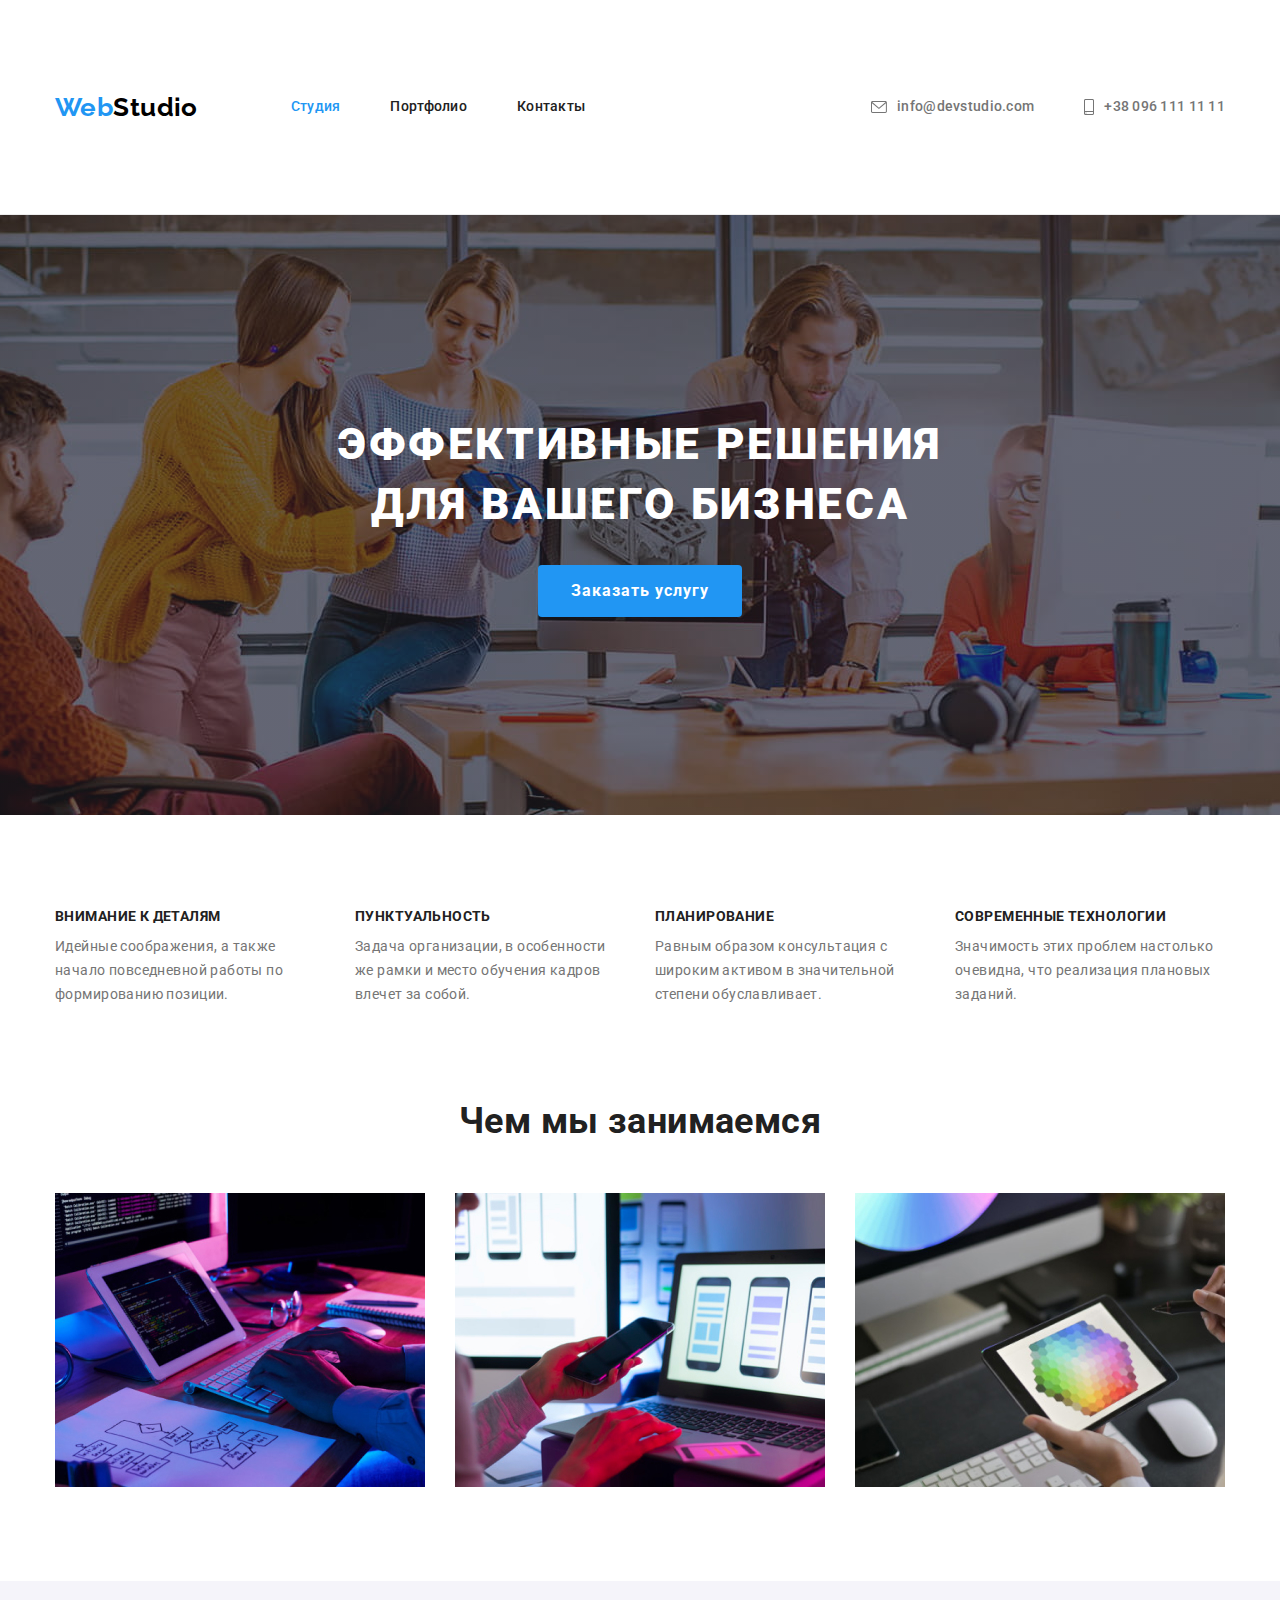
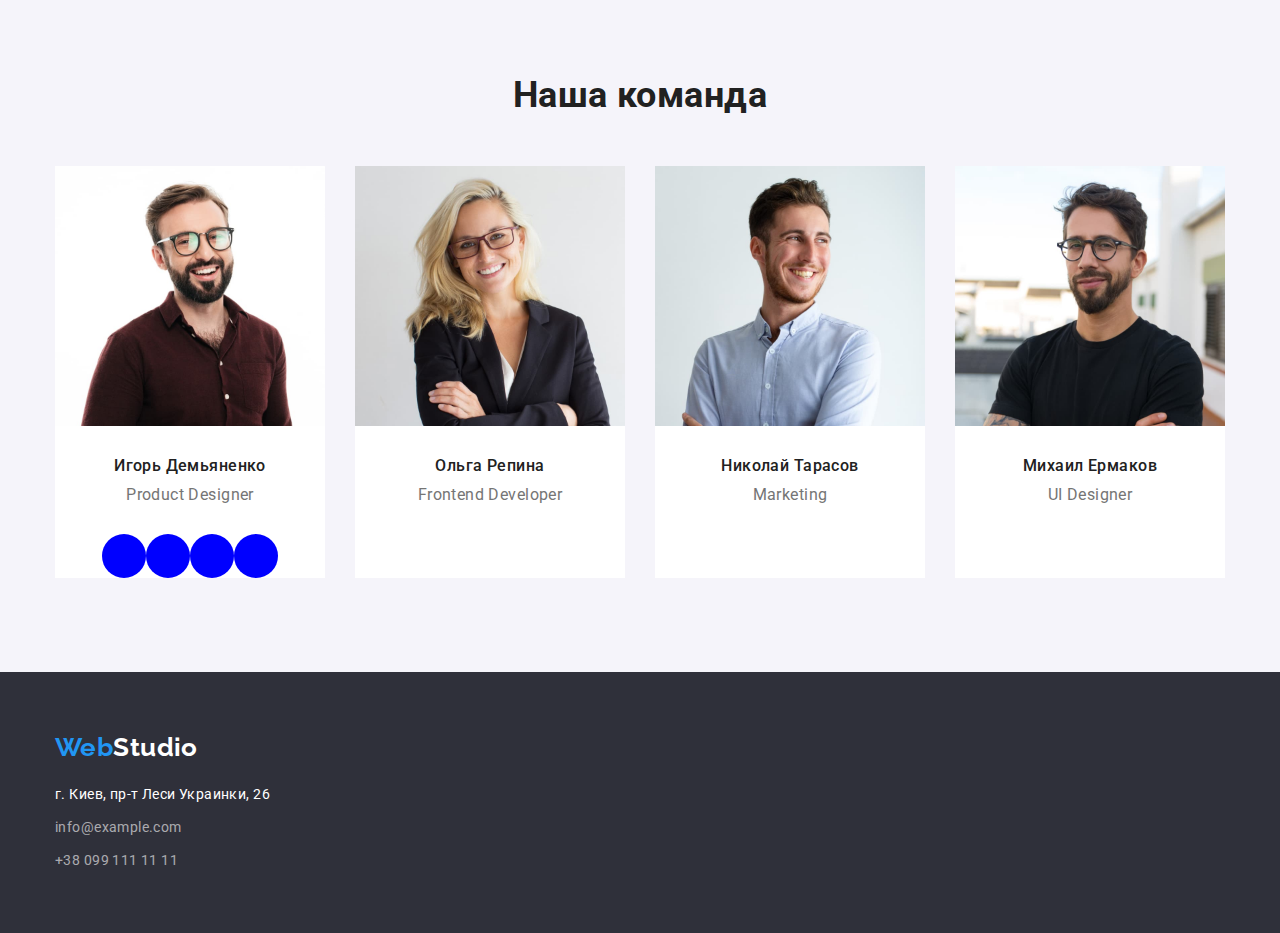
==== index.html @ d0d73ca5 "Добавляет иконки в контакты" ====
<!DOCTYPE html>
<html lang="ru">
  <head>
    <meta charset="UTF-8" />
    <meta http-equiv="X-UA-Compatible" content="IE=edge" />
    <meta name="viewport" content="width=device-width, initial-scale=1.0" />
    <link rel="preconnect" href="https://fonts.googleapis.com" />
    <link rel="preconnect" href="https://fonts.gstatic.com" crossorigin />
    <link
      href="https://fonts.googleapis.com/css2?family=Raleway:wght@700&family=Roboto:wght@400;500;700;900&display=swap"
      rel="stylesheet"
    />
    <title>Document</title>
    <link
      rel="stylesheet"
      href="https://cdnjs.cloudflare.com/ajax/libs/modern-normalize/1.1.0/modern-normalize.min.css"
    />
    <link rel="stylesheet" href="./css/styles.css" />
  </head>
  <body>
    <!--Верхняя линия/навигация-->
    <header class="header">
      <div class="conteiner header-conteiner">
        <nav class="header-nav">
          <a href="/" class="logo"
            >Web<span class="logo-header">Studio</span>
          </a>
          <ul class="list menu-nav">
            <li class="item">
              <a href="" class="link current">Студия</a>
            </li>
            <li class="item">
              <a href="./portfolio.html" class="link">Портфолио</a>
            </li>
            <li class="item"><a href="" class="link">Контакты</a></li>
          </ul>
        </nav>
        <ul class="list contacts">
          <li class="item">
            <a href="mailto:info@devstudio.com" class="contact-link">
              <svg class="icon" width="16" hight="14">
                <use href="./img/icons.svg#icon-envelope"></use>
              </svg>
              info@devstudio.com</a
            >
          </li>
          <li class="item">
            <a href="tel:+380961111111" class="contact-link">
              <svg class="icon" width="10" hight="16">
                <use href="./img/icons.svg#icon-smartphone"></use>
              </svg>
              +38 096 111 11 11</a
            >
          </li>
        </ul>
      </div>
    </header>
    <!--Уникальный контент-->
    <main>
      <section class="hero">
        <div class="conteiner">
          <h1 class="hero-title">Эффективные решения для вашего бизнеса</h1>
          <button type="button" class="hero-btn">Заказать услугу</button>
        </div>
      </section>
      <section class="benefits section">
        <div class="conteiner">
          <h2 class="visually-hidden">Особенности</h2>
          <ul class="list benefits-list">
            <li class="benefits-item">
              <h3 class="benefits-title">Внимание к деталям</h3>
              <p class="benefits-text">
                Идейные соображения, а также начало повседневной работы по
                формированию позиции.
              </p>
            </li>
            <li class="benefits-item">
              <h3 class="benefits-title">Пунктуальность</h3>
              <p class="benefits-text">
                Задача организации, в особенности же рамки и место обучения
                кадров влечет за собой.
              </p>
            </li>
            <li class="benefits-item">
              <h3 class="benefits-title">Планирование</h3>
              <p class="benefits-text">
                Равным образом консультация с широким активом в значительной
                степени обуславливает.
              </p>
            </li>
            <li class="benefits-item">
              <h3 class="benefits-title">Современные технологии</h3>
              <p class="benefits-text">
                Значимость этих проблем настолько очевидна, что реализация
                плановых заданий.
              </p>
            </li>
          </ul>
        </div>
      </section>
      <section class="work section">
        <div class="conteiner">
          <h2 class="work-title">Чем мы занимаемся</h2>
          <ul class="list work-list">
            <li class="work-item">
              <img
                src="./img/box1.jpg"
                alt="работа на компьютере"
                width="370"
              />
            </li>
            <li class="work-item">
              <img src="./img/box2.jpg" alt="работа на телефоне" width="370" />
            </li>
            <li class="work-item">
              <img src="./img/box3.jpg" alt="работа на планшете" width="370" />
            </li>
          </ul>
        </div>
      </section>
      <section class="team section">
        <div class="conteiner">
          <h2 class="team-title">Наша команда</h2>
          <ul class="list team-list">
            <li class="team-card">
              <img
                src="./img/img1.jpg"
                alt="Парень в бордовой рубашке"
                width="270"
              />
              <div class="team-desc">
                <h3 class="team-name">Игорь Демьяненко</h3>
                <p class="team-prof">Product Designer</p>
              </div>
              <ul class="list soc-icon-list">
                <li class="soc-icon-item">
                  <a href="" class="soc-icon-link"></a>
                </li>
                <li class="soc-icon-item">
                  <a href="" class="soc-icon-link"></a>
                </li>
                <li class="soc-icon-item">
                  <a href="" class="soc-icon-link"></a>
                </li>
                <li class="soc-icon-item">
                  <a href="" class="soc-icon-link"></a>
                </li>
              </ul>
            </li>
            <li class="team-card">
              <img src="./img/img2.jpg" alt="Девушка блондинка" width="270" />
              <div class="team-desc">
                <h3 class="team-name">Ольга Репина</h3>
                <p class="team-prof">Frontend Developer</p>
              </div>
            </li>
            <li class="team-card">
              <img
                src="./img/img3.jpg"
                alt="Парень в голубой рубашке"
                width="270"
              />
              <div class="team-desc">
                <h3 class="team-name">Николай Тарасов</h3>
                <p class="team-prof">Marketing</p>
              </div>
            </li>
            <li class="team-card">
              <img
                src="./img/img4.jpg"
                alt="Парень в черной футболке"
                width="270"
              />
              <div class="team-desc">
                <h3 class="team-name">Михаил Ермаков</h3>
                <p class="team-prof">UI Designer</p>
              </div>
            </li>
          </ul>
        </div>
      </section>
    </main>
    <!--Подвал-->
    <footer class="footer">
      <div class="conteiner">
        <a href="/" class="logo bottom-logo"
          >Web<span class="logo-footer">Studio</span>
        </a>
        <address class="location">г. Киев, пр-т Леси Украинки, 26</address>
        <ul class="list footer-contacts">
          <li class="contact-item">
            <a href="mailto:info@example.com" class="footer-link"
              >info@example.com</a
            >
          </li>
          <li class="contact-item">
            <a href="tel:+380991111111" class="footer-link"
              >+38 099 111 11 11</a
            >
          </li>
        </ul>
      </div>
    </footer>
  </body>
</html>
---- css/styles.css ----
/* основной цвет текста #212121 */
/* вторичный цвет текста #757575 */
/* акцент #2196F3 */
/* цвет активной кнопки #188CE8 */
/* цвет фона #FFFFFF */
/* цвет заливки секции #2F303A
            #F5F4FA */

:root {
  --primary-text-color: #757575;
  --title-text-color: #212121;
  --second-text-color: #ffffff;
  --accent-color: #2196f3;
  --main-backgr-color: #ffffff;
  --special-backgr-color: #2f303a;
  --portfolio-backgr-color: #f5f4fa;
}

p,
h1,
h2,
h3,
h4 {
  margin: 0;
}
img {
  display: block;
  max-width: 100%;
  height: auto;
}

body {
  color: var(--primary-text-color);
  background-color: var(--main-backgr-color);

  font-family: "Roboto", sans-serif;
  font-size: 14px;
  letter-spacing: 0.03em;
}

.list {
  padding: 0;
  margin: 0;
  list-style: none;
}

.visually-hidden {
  position: absolute;
  white-space: nowrap;
  width: 1px;
  height: 1px;
  overflow: hidden;
  border: 0;
  padding: 0;
  clip: rect(0 0 0 0);
  clip-path: inset(50%);
  margin: -1px;
}

/*------------------ВЕРХНЯЯ ЛИНИЯ----------------- */

.conteiner {
  margin-left: auto;
  margin-right: auto;
  width: 1200px;
  padding: 0 15px;
  /* outline: 2px solid red; */
}

.header {
  border-bottom: 1px solid #ececec;
}

.header-conteiner {
  display: flex;
  align-items: center;
}

.header-nav {
  display: flex;
  align-items: center;
}

.menu-nav {
  display: flex;
  margin-left: 93px;
}

.item:not(:last-child) {
  margin-right: 50px;
}

.contacts {
  display: flex;
  margin-left: auto;
}

.logo {
  color: var(--accent-color);
  text-decoration: none;

  font-family: "Raleway", sans-serif;
  font-weight: 700;
  font-size: 26px;
  line-height: 1.19;
}

.logo-header {
  color: #000000;
}

.menu-nav,
.contacts {
  font-weight: 500;
  line-height: 1.14;
  letter-spacing: 0.02em;
}

.link {
  display: block;
  padding: 32px 0;

  color: var(--title-text-color);
  text-decoration: none;
}

.link:hover,
.link:focus,
.contact-link:hover,
.contact-link:focus {
  color: var(--accent-color);
}

.current {
  color: var(--accent-color);
}

.contact-link {
  display: block;
  padding: 32px 0;

  color: var(--primary-text-color);
  text-decoration: none;
}

.contact-link {
  display: flex;
  align-items: center;
}

.icon {
  margin-right: 10px;
  fill: currentColor;
}

/* --------------------СЕКЦИЯ ШАПКА---------------------- */

.hero {
  max-width: 1600px;
  height: 600px;
  margin-left: auto;
  margin-right: auto;
  background-color: var(--special-backgr-color);
  text-align: center;
  padding: 200px 0;
  background-image: linear-gradient(
      rgba(47, 48, 58, 0.4),
      rgba(47, 48, 58, 0.4)
    ),
    url("../img/hero.jpg");
  background-repeat: no-repeat;
  background-position: center;
  background-size: cover;
}

.hero-title {
  max-width: 696px;
  margin: 0 auto 30px;

  color: var(--second-text-color);

  font-weight: 900;
  font-size: 44px;
  line-height: 1.36;
  letter-spacing: 0.06em;
  text-transform: uppercase;
  text-align: center;
}

.hero-btn {
  color: var(--second-text-color);
  background-color: var(--accent-color);
  cursor: pointer;

  font-weight: 700;
  font-size: 16px;
  line-height: 1.88;
  letter-spacing: 0.06em;
  border-radius: 4px;
  padding: 10px 32px;
  min-width: 200px;
  border: 1px solid transparent;
}

.hero-btn:hover,
.hero-btn:focus {
  background-color: #188ce8;
}

/* -------------------СЕКЦИИ------------------ */

.section {
  padding-top: 94px;
  padding-bottom: 94px;
}

.benefits-list {
  display: flex;
  margin-left: -30px;
}

.benefits-item {
  width: calc(100% / 4 - 30px);
  margin-left: 30px;
}

.benefits-title {
  margin-bottom: 10px;
  color: var(--title-text-color);

  font-size: 14px;
  line-height: 1.14;
  text-transform: uppercase;
}

.benefits-text {
  line-height: 1.71;
}

.work {
  padding-top: 0;
}

.work-list {
  display: flex;
  margin-left: -30px;
}

.work-item {
  width: calc(100% / 3 - 30px);
  margin-left: 30px;
}

.work-title,
.team-title {
  margin-bottom: 50px;
  color: var(--title-text-color);

  font-size: 36px;
  line-height: 1.16;
  text-align: center;
}

.team {
  background-color: var(--portfolio-backgr-color);
}

.team-list {
  display: flex;
  margin: -15px;
}

.team-card {
  flex-basis: calc(100% / 4 - 30px);
  margin: 15px;
}

.team-card {
  background-color: var(--main-backgr-color);
}

.team-desc {
  padding: 30px 0;
}

.team-name {
  margin-bottom: 10px;
  color: var(--title-text-color);

  font-weight: 500;
  font-size: 16px;
  line-height: 1.19;
  text-align: center;
}

.team-prof {
  font-size: 16px;
  line-height: 1.19;
  text-align: center;
}

.soc-icon-list {
  display: flex;
  justify-content: center;
}

.soc-icon-item {
  width: 44px;
  height: 44px;
}

.soc-icon-link {
  display: flex;
  align-items: center;
  justify-content: center;
  width: 100%;
  height: 100%;
  border-radius: 50%;
  background-color: blue;
}

/* ---------------------ПОРТФОЛИО--------------------- */

.filter {
  display: flex;
  justify-content: center;
  margin-bottom: 50px;
}

.filter-item + .filter-item {
  margin-left: 8px;
}

.filter-btn {
  color: var(--title-text-color);
  background-color: var(--portfolio-backgr-color);
  cursor: pointer;

  font-weight: 500;
  font-size: 16px;
  line-height: 1.63;
  letter-spacing: 0.03em;
  border-radius: 4px;
  padding: 6px 22px;
  min-width: 73px;
  border: 1px solid transparent;
}

.filter-btn:hover,
.filter-btn:focus {
  color: var(--second-text-color);
  background-color: var(--accent-color);
}

.portfolio-link {
  text-decoration: none;
}

.portfolio-list {
  display: flex;
  flex-wrap: wrap;
  margin: -15px;
}

.portfolio-item {
  flex-basis: calc(100% / 3 - 30px);
  margin: 15px;
}

.portfolio-desc {
  padding: 20px 24px;
  border: 1px solid #eeeeee;
  border-top: 0;
}

.portfolio-title {
  margin-bottom: 4px;
  color: var(--title-text-color);

  font-size: 18px;
  line-height: 2;
  letter-spacing: 0.06em;
}

.portfolio-text {
  color: var(--primary-text-color);
  font-size: 16px;
  line-height: 1.88;
}

/* -------------------ПОДВАЛ------------------- */

.footer {
  padding: 60px 0;
  background-color: var(--special-backgr-color);
}

.bottom-logo {
  display: inline-block;
  margin-bottom: 20px;
}

.logo-footer,
.location {
  color: var(--second-text-color);
}

.location,
.contact-item:not(:last-child) {
  margin-bottom: 9px;
}

.footer-contacts,
.location {
  font-style: normal;
  line-height: 1.71;
}

.footer-link {
  text-decoration: none;
  color: rgba(255, 255, 255, 0.6);
}

.footer-link:hover,
.footer-link:focus {
  color: var(--accent-color);
}
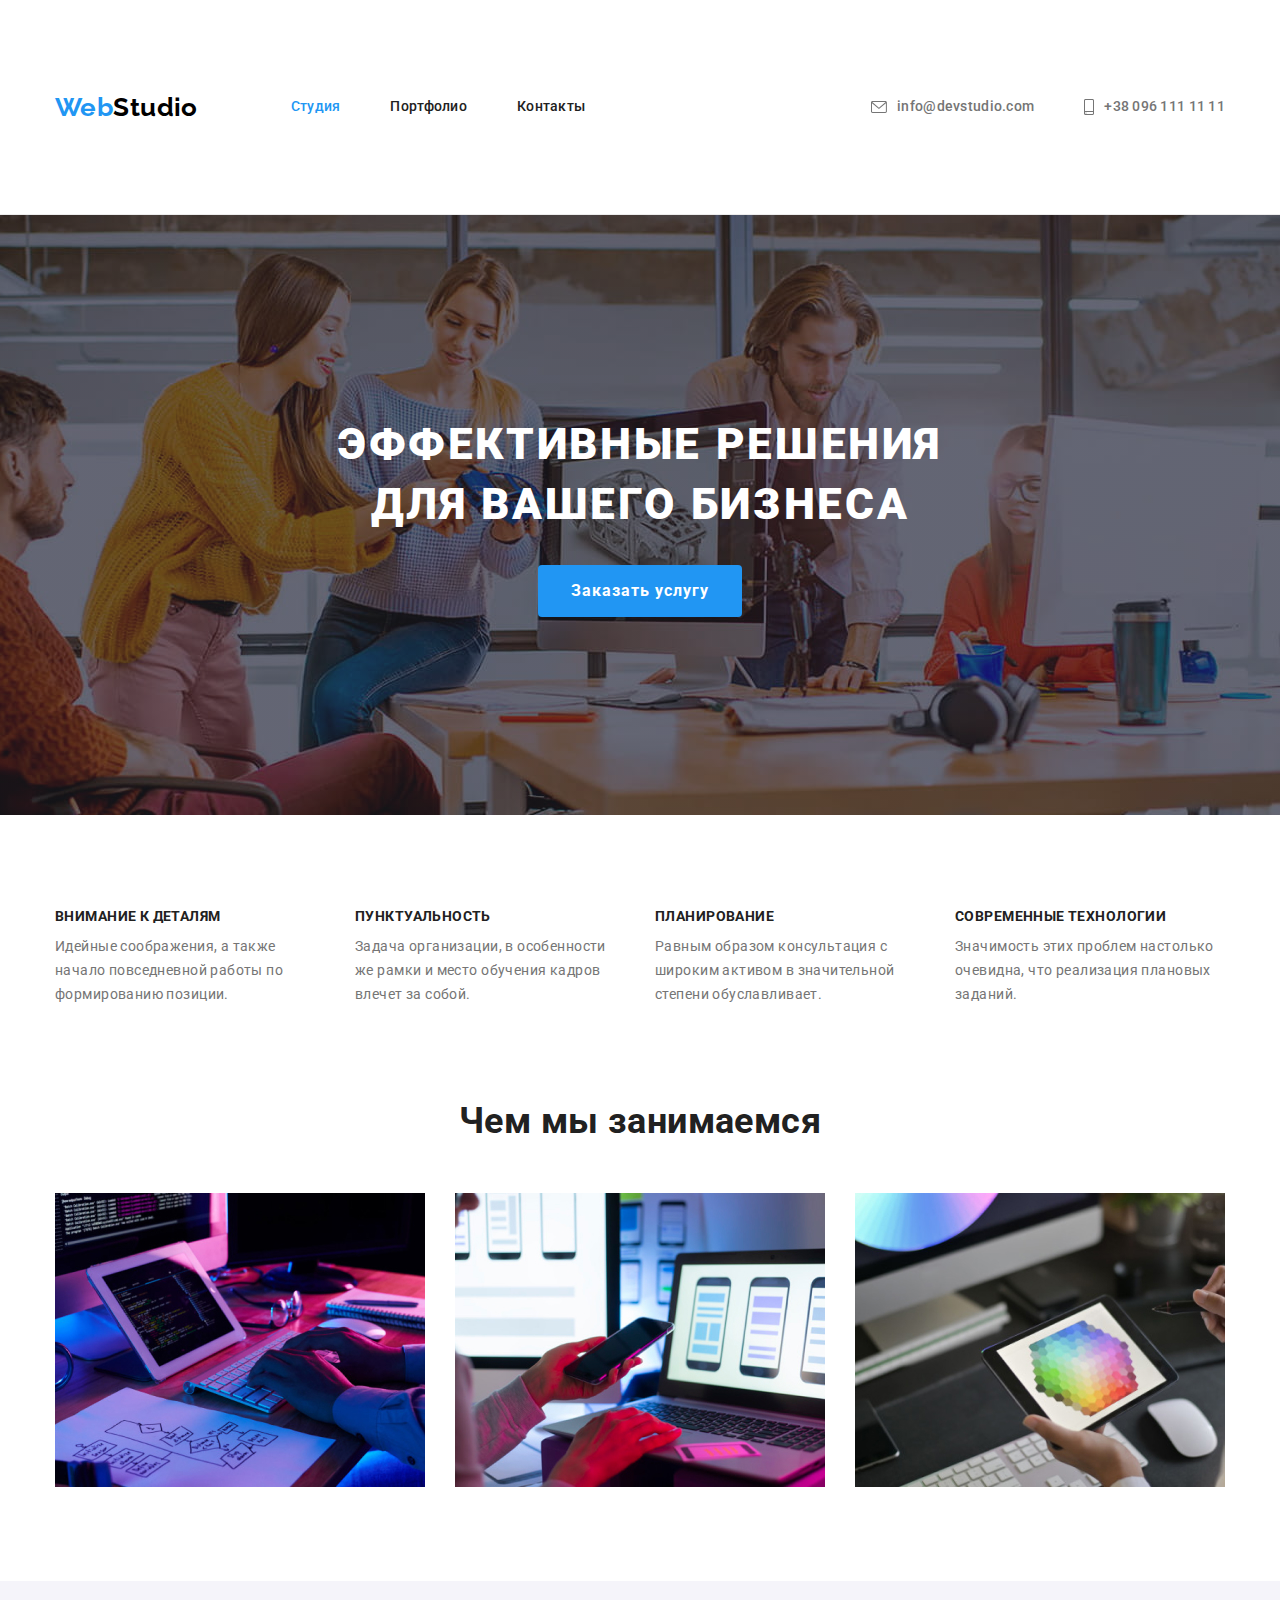
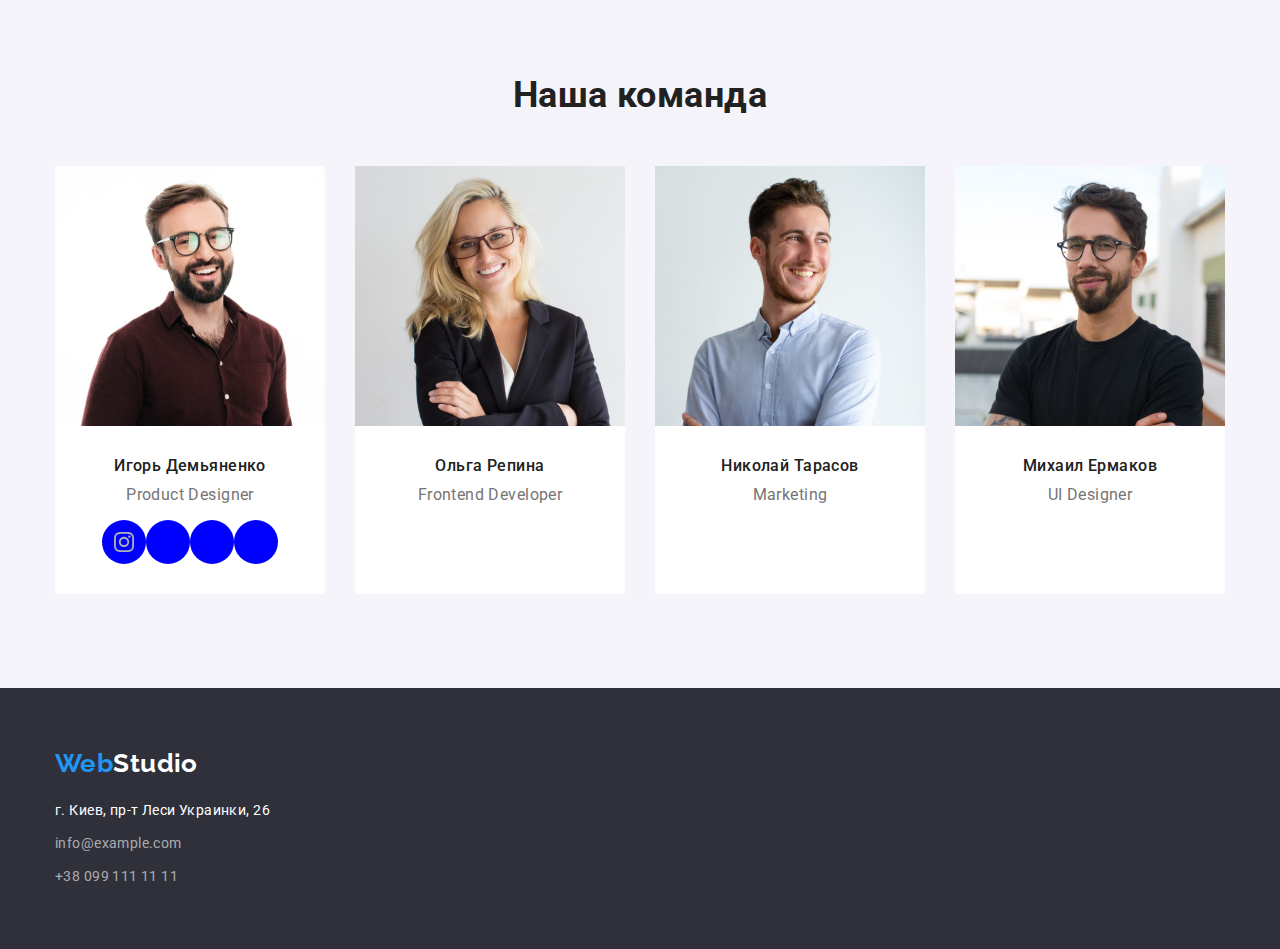
==== commit c97a3a89: "Добавляет список к соц-сетям" ====
--- a/index.html
+++ b/index.html
@@ -131,21 +131,25 @@
               <div class="team-desc">
                 <h3 class="team-name">Игорь Демьяненко</h3>
                 <p class="team-prof">Product Designer</p>
-              </div>
-              <ul class="list soc-icon-list">
-                <li class="soc-icon-item">
-                  <a href="" class="soc-icon-link"></a>
-                </li>
-                <li class="soc-icon-item">
-                  <a href="" class="soc-icon-link"></a>
-                </li>
-                <li class="soc-icon-item">
-                  <a href="" class="soc-icon-link"></a>
-                </li>
-                <li class="soc-icon-item">
-                  <a href="" class="soc-icon-link"></a>
-                </li>
-              </ul>
+                <ul class="list soc-icon-list">
+                  <li class="soc-icon-item">
+                    <a href="" class="soc-icon-link">
+                      <svg class="soc-icon" width="20" hight="20">
+                        <use href="./img/icons.svg#icon-instagram"></use>
+                      </svg>
+                    </a>
+                  </li>
+                  <li class="soc-icon-item">
+                    <a href="" class="soc-icon-link"></a>
+                  </li>
+                  <li class="soc-icon-item">
+                    <a href="" class="soc-icon-link"></a>
+                  </li>
+                  <li class="soc-icon-item">
+                    <a href="" class="soc-icon-link"></a>
+                  </li>
+                </ul>
+              </div>
             </li>
             <li class="team-card">
               <img src="./img/img2.jpg" alt="Девушка блондинка" width="270" />
--- a/css/styles.css
+++ b/css/styles.css
@@ -294,6 +294,7 @@
 }
 
 .team-prof {
+  margin-bottom: 16px;
   font-size: 16px;
   line-height: 1.19;
   text-align: center;
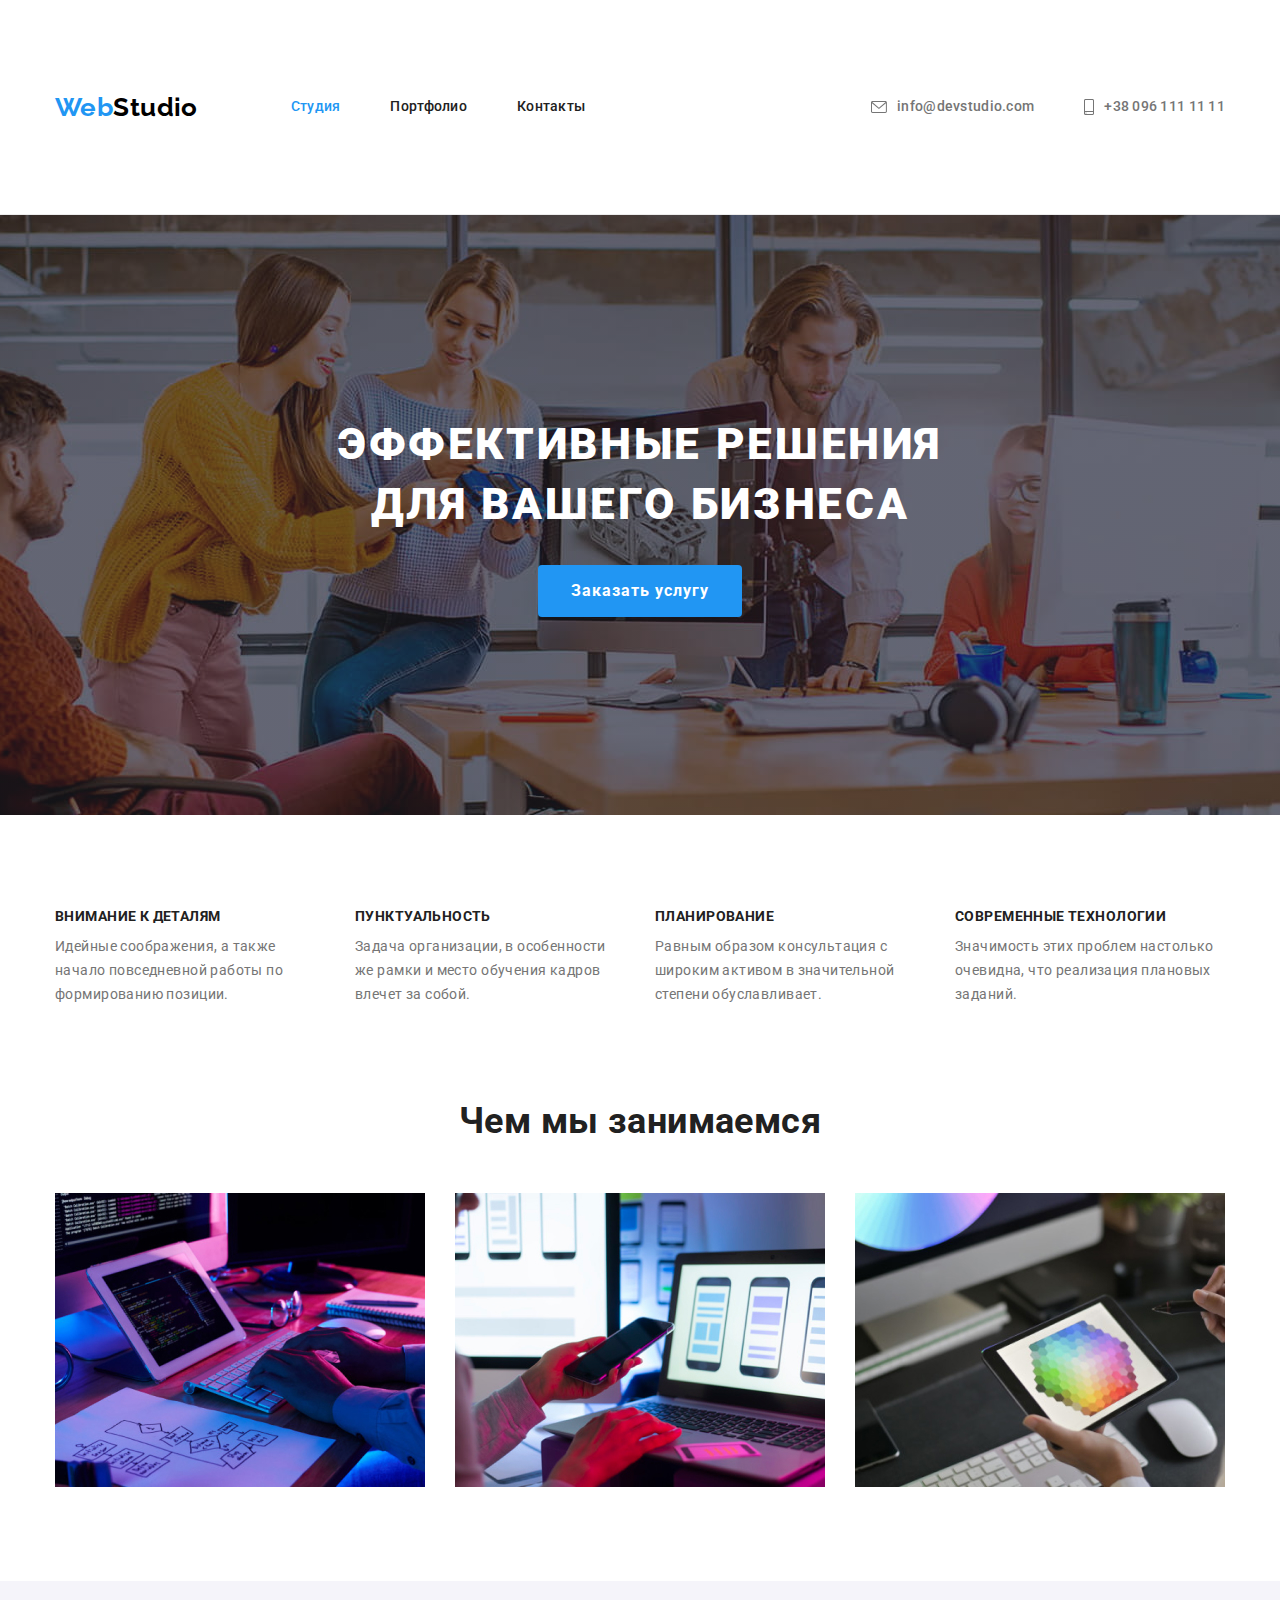
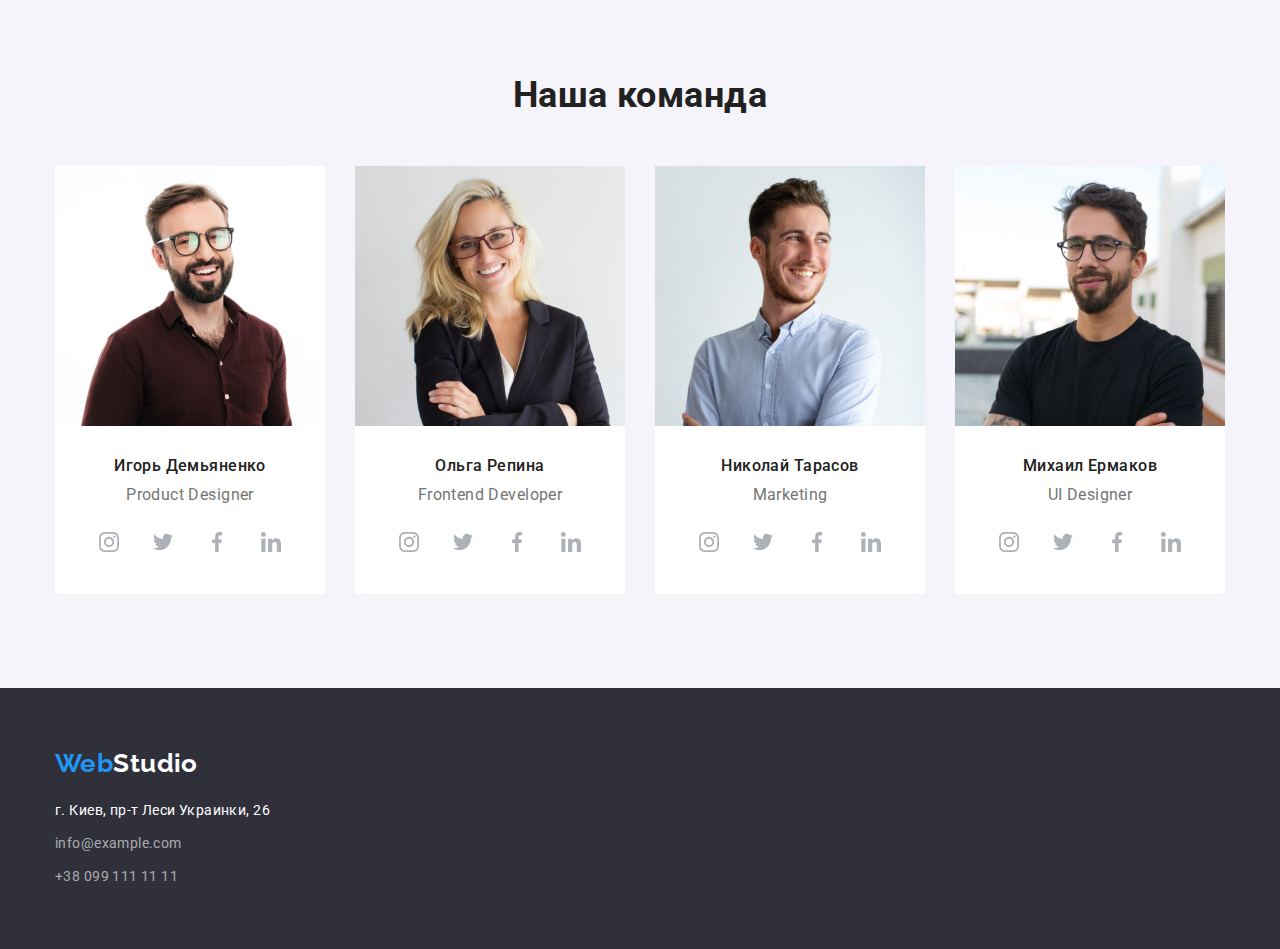
==== commit 9f65d0de: "Добавляет иконки соцсетей в секцию наша команда" ====
--- a/index.html
+++ b/index.html
@@ -140,13 +140,22 @@
                     </a>
                   </li>
                   <li class="soc-icon-item">
-                    <a href="" class="soc-icon-link"></a>
-                  </li>
-                  <li class="soc-icon-item">
-                    <a href="" class="soc-icon-link"></a>
-                  </li>
-                  <li class="soc-icon-item">
-                    <a href="" class="soc-icon-link"></a>
+                    <a href="" class="soc-icon-link"
+                      ><svg class="soc-icon" width="20" hight="20">
+                        <use href="./img/icons.svg#icon-twitter"></use></svg
+                    ></a>
+                  </li>
+                  <li class="soc-icon-item">
+                    <a href="" class="soc-icon-link"
+                      ><svg class="soc-icon" width="20" hight="20">
+                        <use href="./img/icons.svg#icon-facebook"></use></svg
+                    ></a>
+                  </li>
+                  <li class="soc-icon-item">
+                    <a href="" class="soc-icon-link"
+                      ><svg class="soc-icon" width="20" hight="20">
+                        <use href="./img/icons.svg#icon-linkedin"></use></svg
+                    ></a>
                   </li>
                 </ul>
               </div>
@@ -156,6 +165,33 @@
               <div class="team-desc">
                 <h3 class="team-name">Ольга Репина</h3>
                 <p class="team-prof">Frontend Developer</p>
+                <ul class="list soc-icon-list">
+                  <li class="soc-icon-item">
+                    <a href="" class="soc-icon-link">
+                      <svg class="soc-icon" width="20" hight="20">
+                        <use href="./img/icons.svg#icon-instagram"></use>
+                      </svg>
+                    </a>
+                  </li>
+                  <li class="soc-icon-item">
+                    <a href="" class="soc-icon-link"
+                      ><svg class="soc-icon" width="20" hight="20">
+                        <use href="./img/icons.svg#icon-twitter"></use></svg
+                    ></a>
+                  </li>
+                  <li class="soc-icon-item">
+                    <a href="" class="soc-icon-link"
+                      ><svg class="soc-icon" width="20" hight="20">
+                        <use href="./img/icons.svg#icon-facebook"></use></svg
+                    ></a>
+                  </li>
+                  <li class="soc-icon-item">
+                    <a href="" class="soc-icon-link"
+                      ><svg class="soc-icon" width="20" hight="20">
+                        <use href="./img/icons.svg#icon-linkedin"></use></svg
+                    ></a>
+                  </li>
+                </ul>
               </div>
             </li>
             <li class="team-card">
@@ -167,6 +203,33 @@
               <div class="team-desc">
                 <h3 class="team-name">Николай Тарасов</h3>
                 <p class="team-prof">Marketing</p>
+                <ul class="list soc-icon-list">
+                  <li class="soc-icon-item">
+                    <a href="" class="soc-icon-link">
+                      <svg class="soc-icon" width="20" hight="20">
+                        <use href="./img/icons.svg#icon-instagram"></use>
+                      </svg>
+                    </a>
+                  </li>
+                  <li class="soc-icon-item">
+                    <a href="" class="soc-icon-link"
+                      ><svg class="soc-icon" width="20" hight="20">
+                        <use href="./img/icons.svg#icon-twitter"></use></svg
+                    ></a>
+                  </li>
+                  <li class="soc-icon-item">
+                    <a href="" class="soc-icon-link"
+                      ><svg class="soc-icon" width="20" hight="20">
+                        <use href="./img/icons.svg#icon-facebook"></use></svg
+                    ></a>
+                  </li>
+                  <li class="soc-icon-item">
+                    <a href="" class="soc-icon-link"
+                      ><svg class="soc-icon" width="20" hight="20">
+                        <use href="./img/icons.svg#icon-linkedin"></use></svg
+                    ></a>
+                  </li>
+                </ul>
               </div>
             </li>
             <li class="team-card">
@@ -178,6 +241,33 @@
               <div class="team-desc">
                 <h3 class="team-name">Михаил Ермаков</h3>
                 <p class="team-prof">UI Designer</p>
+                <ul class="list soc-icon-list">
+                  <li class="soc-icon-item">
+                    <a href="" class="soc-icon-link">
+                      <svg class="soc-icon" width="20" hight="20">
+                        <use href="./img/icons.svg#icon-instagram"></use>
+                      </svg>
+                    </a>
+                  </li>
+                  <li class="soc-icon-item">
+                    <a href="" class="soc-icon-link"
+                      ><svg class="soc-icon" width="20" hight="20">
+                        <use href="./img/icons.svg#icon-twitter"></use></svg
+                    ></a>
+                  </li>
+                  <li class="soc-icon-item">
+                    <a href="" class="soc-icon-link"
+                      ><svg class="soc-icon" width="20" hight="20">
+                        <use href="./img/icons.svg#icon-facebook"></use></svg
+                    ></a>
+                  </li>
+                  <li class="soc-icon-item">
+                    <a href="" class="soc-icon-link"
+                      ><svg class="soc-icon" width="20" hight="20">
+                        <use href="./img/icons.svg#icon-linkedin"></use></svg
+                    ></a>
+                  </li>
+                </ul>
               </div>
             </li>
           </ul>
--- a/css/styles.css
+++ b/css/styles.css
@@ -14,6 +14,7 @@
   --main-backgr-color: #ffffff;
   --special-backgr-color: #2f303a;
   --portfolio-backgr-color: #f5f4fa;
+  --link-color: #afb1b8;
 }
 
 p,
@@ -308,6 +309,11 @@
 .soc-icon-item {
   width: 44px;
   height: 44px;
+  margin-left: 10px;
+}
+
+.soc-icon-item:first-child {
+  margin-left: 0;
 }
 
 .soc-icon-link {
@@ -317,7 +323,17 @@
   width: 100%;
   height: 100%;
   border-radius: 50%;
-  background-color: blue;
+  color: var(--link-color);
+}
+
+.soc-icon {
+  fill: currentColor;
+}
+
+.soc-icon-link:hover,
+.soc-icon-link:focus {
+  background-color: var(--accent-color);
+  color: var(--second-text-color);
 }
 
 /* ---------------------ПОРТФОЛИО--------------------- */
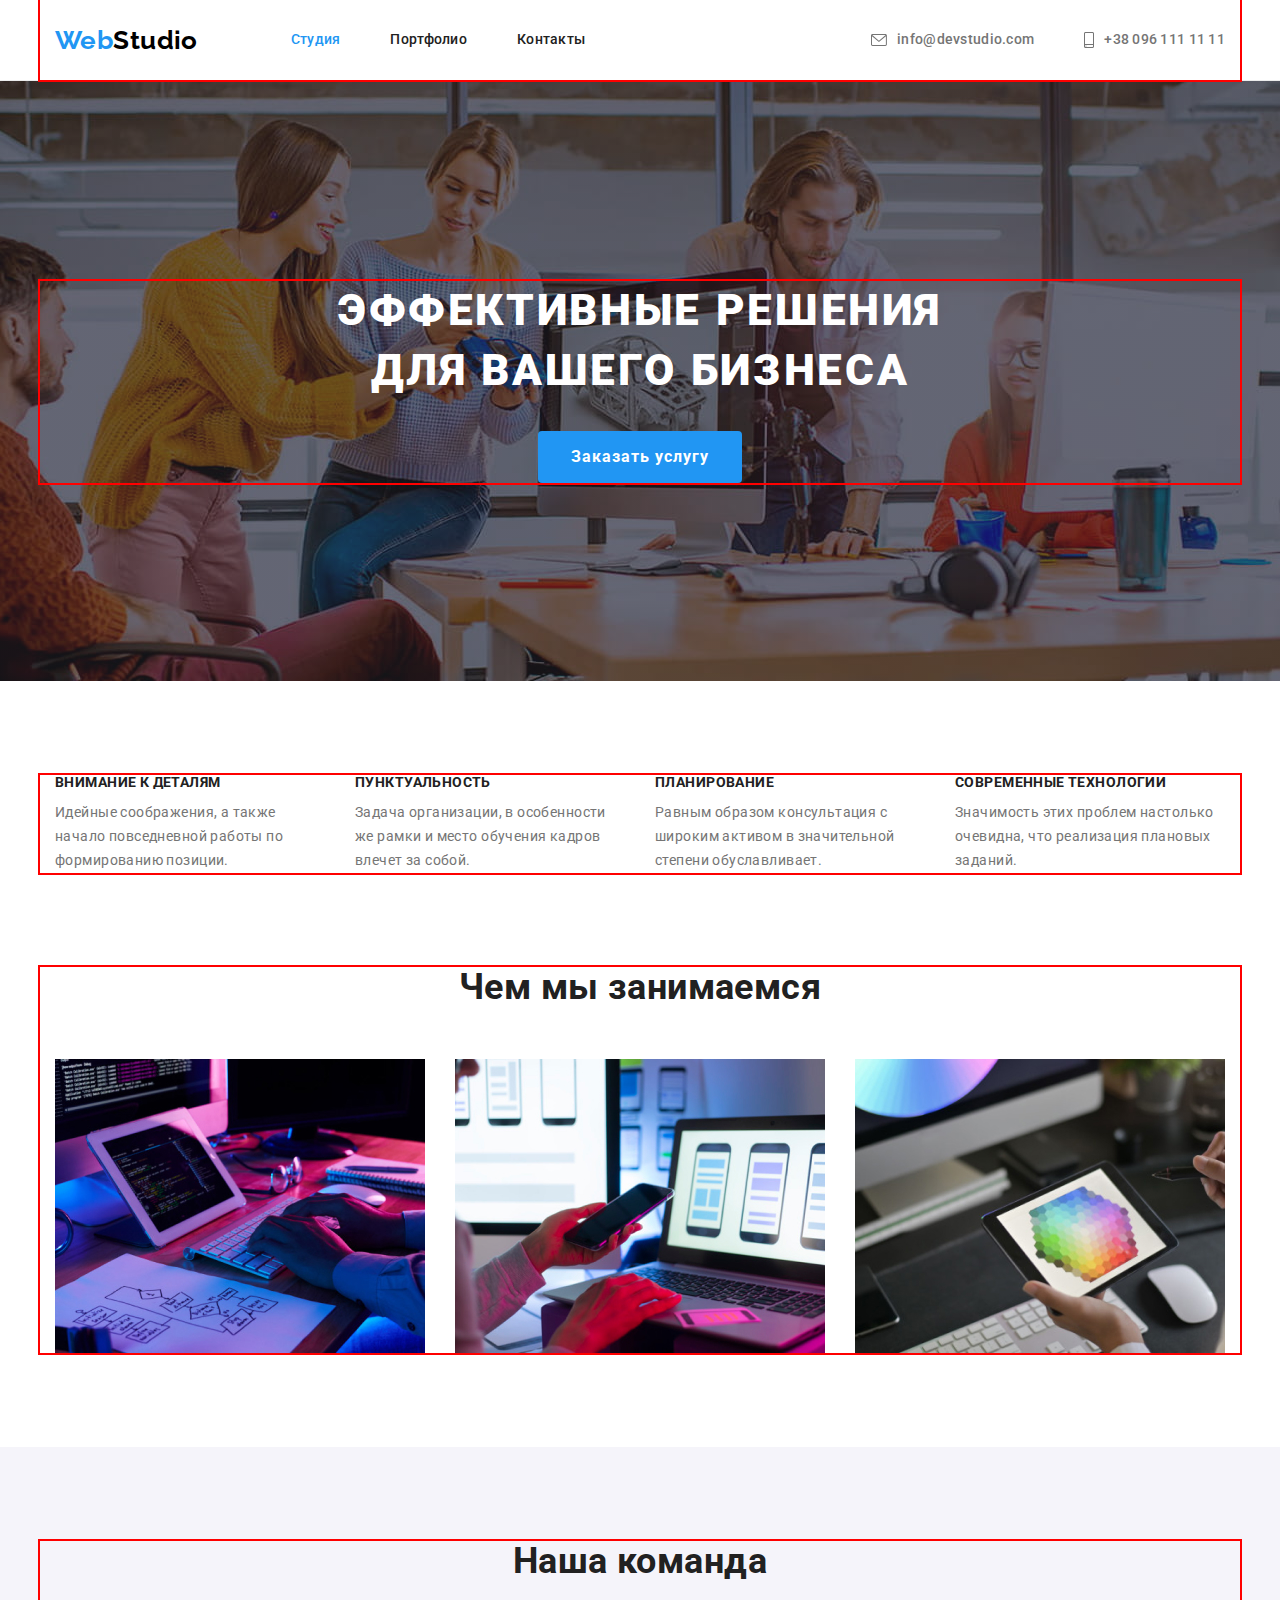
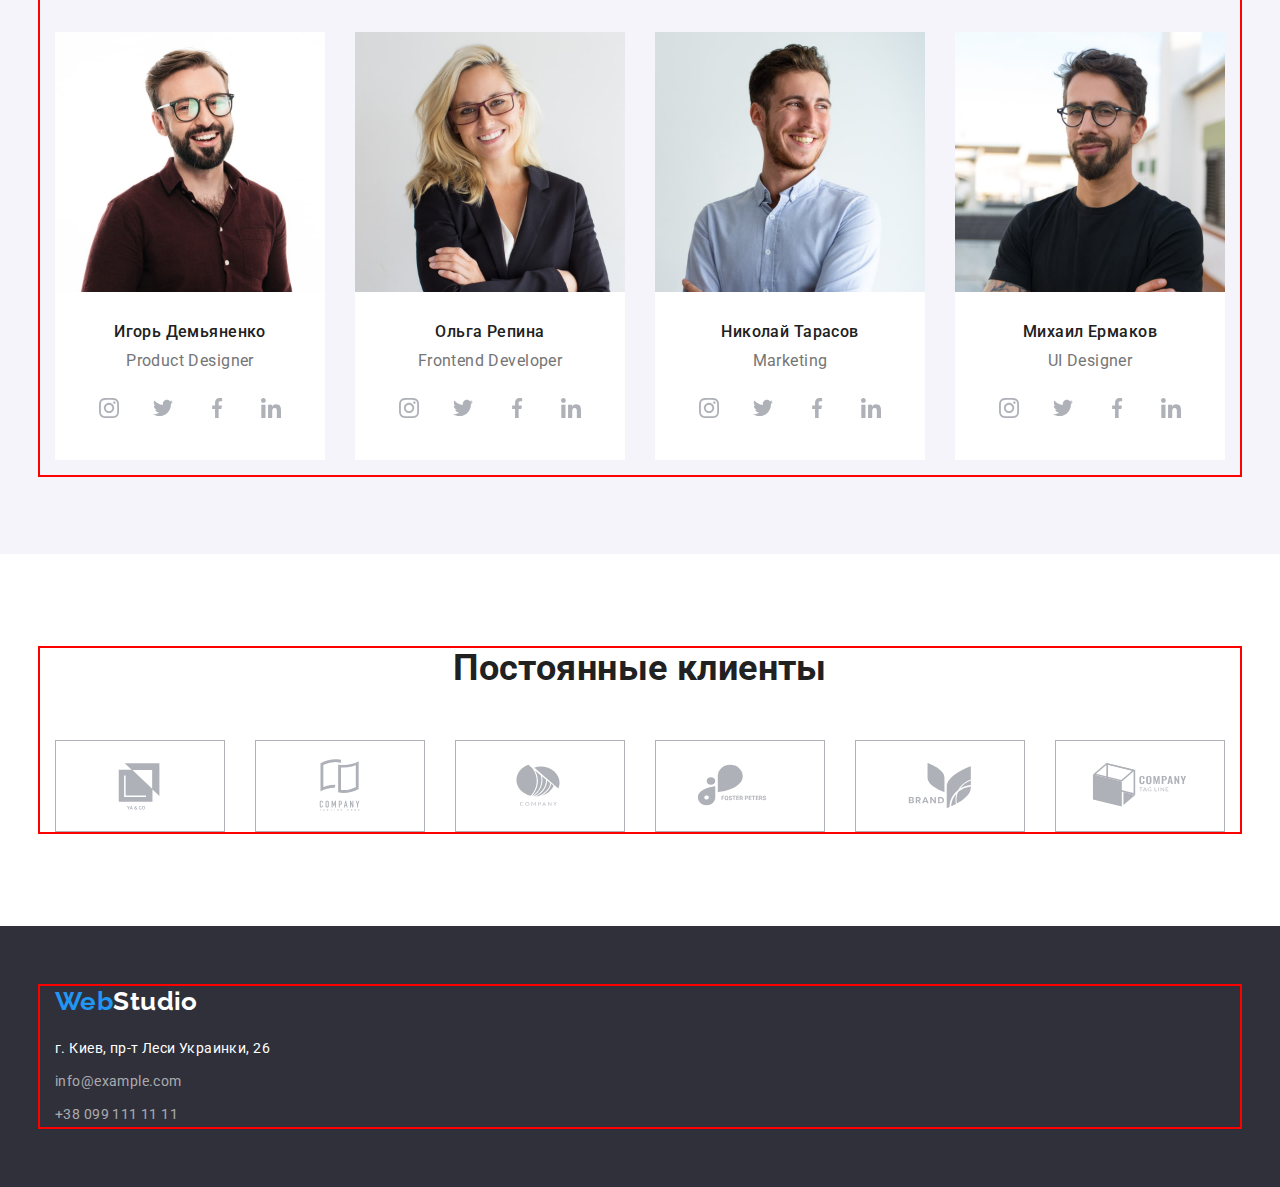
==== commit ff1eac5c: "Добавляет секцию постоянные клиенты" ====
--- a/index.html
+++ b/index.html
@@ -38,7 +38,7 @@
         <ul class="list contacts">
           <li class="item">
             <a href="mailto:info@devstudio.com" class="contact-link">
-              <svg class="icon" width="16" hight="14">
+              <svg class="icon" width="16" height="14">
                 <use href="./img/icons.svg#icon-envelope"></use>
               </svg>
               info@devstudio.com</a
@@ -46,7 +46,7 @@
           </li>
           <li class="item">
             <a href="tel:+380961111111" class="contact-link">
-              <svg class="icon" width="10" hight="16">
+              <svg class="icon" width="10" height="16">
                 <use href="./img/icons.svg#icon-smartphone"></use>
               </svg>
               +38 096 111 11 11</a
@@ -134,26 +134,26 @@
                 <ul class="list soc-icon-list">
                   <li class="soc-icon-item">
                     <a href="" class="soc-icon-link">
-                      <svg class="soc-icon" width="20" hight="20">
+                      <svg class="soc-icon" width="20" height="20">
                         <use href="./img/icons.svg#icon-instagram"></use>
                       </svg>
                     </a>
                   </li>
                   <li class="soc-icon-item">
                     <a href="" class="soc-icon-link"
-                      ><svg class="soc-icon" width="20" hight="20">
+                      ><svg class="soc-icon" width="20" height="20">
                         <use href="./img/icons.svg#icon-twitter"></use></svg
                     ></a>
                   </li>
                   <li class="soc-icon-item">
                     <a href="" class="soc-icon-link"
-                      ><svg class="soc-icon" width="20" hight="20">
+                      ><svg class="soc-icon" width="20" height="20">
                         <use href="./img/icons.svg#icon-facebook"></use></svg
                     ></a>
                   </li>
                   <li class="soc-icon-item">
                     <a href="" class="soc-icon-link"
-                      ><svg class="soc-icon" width="20" hight="20">
+                      ><svg class="soc-icon" width="20" height="20">
                         <use href="./img/icons.svg#icon-linkedin"></use></svg
                     ></a>
                   </li>
@@ -168,26 +168,26 @@
                 <ul class="list soc-icon-list">
                   <li class="soc-icon-item">
                     <a href="" class="soc-icon-link">
-                      <svg class="soc-icon" width="20" hight="20">
+                      <svg class="soc-icon" width="20" height="20">
                         <use href="./img/icons.svg#icon-instagram"></use>
                       </svg>
                     </a>
                   </li>
                   <li class="soc-icon-item">
                     <a href="" class="soc-icon-link"
-                      ><svg class="soc-icon" width="20" hight="20">
+                      ><svg class="soc-icon" width="20" height="20">
                         <use href="./img/icons.svg#icon-twitter"></use></svg
                     ></a>
                   </li>
                   <li class="soc-icon-item">
                     <a href="" class="soc-icon-link"
-                      ><svg class="soc-icon" width="20" hight="20">
+                      ><svg class="soc-icon" width="20" height="20">
                         <use href="./img/icons.svg#icon-facebook"></use></svg
                     ></a>
                   </li>
                   <li class="soc-icon-item">
                     <a href="" class="soc-icon-link"
-                      ><svg class="soc-icon" width="20" hight="20">
+                      ><svg class="soc-icon" width="20" height="20">
                         <use href="./img/icons.svg#icon-linkedin"></use></svg
                     ></a>
                   </li>
@@ -206,26 +206,26 @@
                 <ul class="list soc-icon-list">
                   <li class="soc-icon-item">
                     <a href="" class="soc-icon-link">
-                      <svg class="soc-icon" width="20" hight="20">
+                      <svg class="soc-icon" width="20" height="20">
                         <use href="./img/icons.svg#icon-instagram"></use>
                       </svg>
                     </a>
                   </li>
                   <li class="soc-icon-item">
                     <a href="" class="soc-icon-link"
-                      ><svg class="soc-icon" width="20" hight="20">
+                      ><svg class="soc-icon" width="20" height="20">
                         <use href="./img/icons.svg#icon-twitter"></use></svg
                     ></a>
                   </li>
                   <li class="soc-icon-item">
                     <a href="" class="soc-icon-link"
-                      ><svg class="soc-icon" width="20" hight="20">
+                      ><svg class="soc-icon" width="20" height="20">
                         <use href="./img/icons.svg#icon-facebook"></use></svg
                     ></a>
                   </li>
                   <li class="soc-icon-item">
                     <a href="" class="soc-icon-link"
-                      ><svg class="soc-icon" width="20" hight="20">
+                      ><svg class="soc-icon" width="20" height="20">
                         <use href="./img/icons.svg#icon-linkedin"></use></svg
                     ></a>
                   </li>
@@ -244,31 +244,75 @@
                 <ul class="list soc-icon-list">
                   <li class="soc-icon-item">
                     <a href="" class="soc-icon-link">
-                      <svg class="soc-icon" width="20" hight="20">
+                      <svg class="soc-icon" width="20" height="20">
                         <use href="./img/icons.svg#icon-instagram"></use>
                       </svg>
                     </a>
                   </li>
                   <li class="soc-icon-item">
                     <a href="" class="soc-icon-link"
-                      ><svg class="soc-icon" width="20" hight="20">
+                      ><svg class="soc-icon" width="20" height="20">
                         <use href="./img/icons.svg#icon-twitter"></use></svg
                     ></a>
                   </li>
                   <li class="soc-icon-item">
                     <a href="" class="soc-icon-link"
-                      ><svg class="soc-icon" width="20" hight="20">
+                      ><svg class="soc-icon" width="20" height="20">
                         <use href="./img/icons.svg#icon-facebook"></use></svg
                     ></a>
                   </li>
                   <li class="soc-icon-item">
                     <a href="" class="soc-icon-link"
-                      ><svg class="soc-icon" width="20" hight="20">
+                      ><svg class="soc-icon" width="20" height="20">
                         <use href="./img/icons.svg#icon-linkedin"></use></svg
                     ></a>
                   </li>
                 </ul>
               </div>
+            </li>
+          </ul>
+        </div>
+      </section>
+      <section class="clients section">
+        <div class="conteiner">
+          <h2 class="clients-title">Постоянные клиенты</h2>
+          <ul class="list clients-icon-list">
+            <li class="clients-icon-item">
+              <a href="" class="clients-icon-link">
+                <svg class="clients-icon" width="106" height="60">
+                  <use href="./img/icons.svg#icon-Logo-1"></use>
+                </svg>
+              </a>
+            </li>
+            <li class="clients-icon-item">
+              <a href="" class="clients-icon-link"
+                ><svg class="clients-icon" width="106" height="60">
+                  <use href="./img/icons.svg#icon-Logo-2"></use></svg
+              ></a>
+            </li>
+            <li class="clients-icon-item">
+              <a href="" class="clients-icon-link"
+                ><svg class="clients-icon" width="106" height="60">
+                  <use href="./img/icons.svg#icon-Logo-3"></use></svg
+              ></a>
+            </li>
+            <li class="clients-icon-item">
+              <a href="" class="clients-icon-link"
+                ><svg class="clients-icon" width="106" height="60">
+                  <use href="./img/icons.svg#icon-Logo-4"></use></svg
+              ></a>
+            </li>
+            <li class="clients-icon-item">
+              <a href="" class="clients-icon-link"
+                ><svg class="clients-icon" width="106" height="60">
+                  <use href="./img/icons.svg#icon-Logo-5"></use></svg
+              ></a>
+            </li>
+            <li class="clients-icon-item">
+              <a href="" class="clients-icon-link"
+                ><svg class="clients-icon" width="106" height="60">
+                  <use href="./img/icons.svg#icon-Logo-6"></use></svg
+              ></a>
             </li>
           </ul>
         </div>
--- a/css/styles.css
+++ b/css/styles.css
@@ -65,7 +65,7 @@
   margin-right: auto;
   width: 1200px;
   padding: 0 15px;
-  /* outline: 2px solid red; */
+  outline: 2px solid red;
 }
 
 .header {
@@ -137,16 +137,12 @@
 }
 
 .contact-link {
-  display: block;
+  display: flex;
+  align-items: center;
   padding: 32px 0;
 
   color: var(--primary-text-color);
   text-decoration: none;
-}
-
-.contact-link {
-  display: flex;
-  align-items: center;
 }
 
 .icon {
@@ -253,7 +249,8 @@
 }
 
 .work-title,
-.team-title {
+.team-title,
+.clients-title {
   margin-bottom: 50px;
   color: var(--title-text-color);
 
@@ -336,6 +333,41 @@
   color: var(--second-text-color);
 }
 
+/* ---------------------СЕКЦИЯ КЛИЕНТЫ--------------------- */
+
+.clients-icon-list {
+  display: flex;
+  justify-content: center;
+}
+
+.clients-icon-item {
+  width: 170px;
+  height: 92px;
+}
+
+.clients-icon-item + .clients-icon-item {
+  margin-left: 30px;
+}
+
+.clients-icon-link {
+  display: flex;
+  align-items: center;
+  justify-content: center;
+  width: 100%;
+  height: 100%;
+  color: var(--link-color);
+  border: 1px solid var(--link-color);
+}
+
+.clients-icon {
+  fill: currentColor;
+}
+
+.clients-icon-link:hover,
+.clients-icon-link:focus {
+  color: var(--accent-color);
+  border: 1px solid var(--accent-color);
+}
 /* ---------------------ПОРТФОЛИО--------------------- */
 
 .filter {
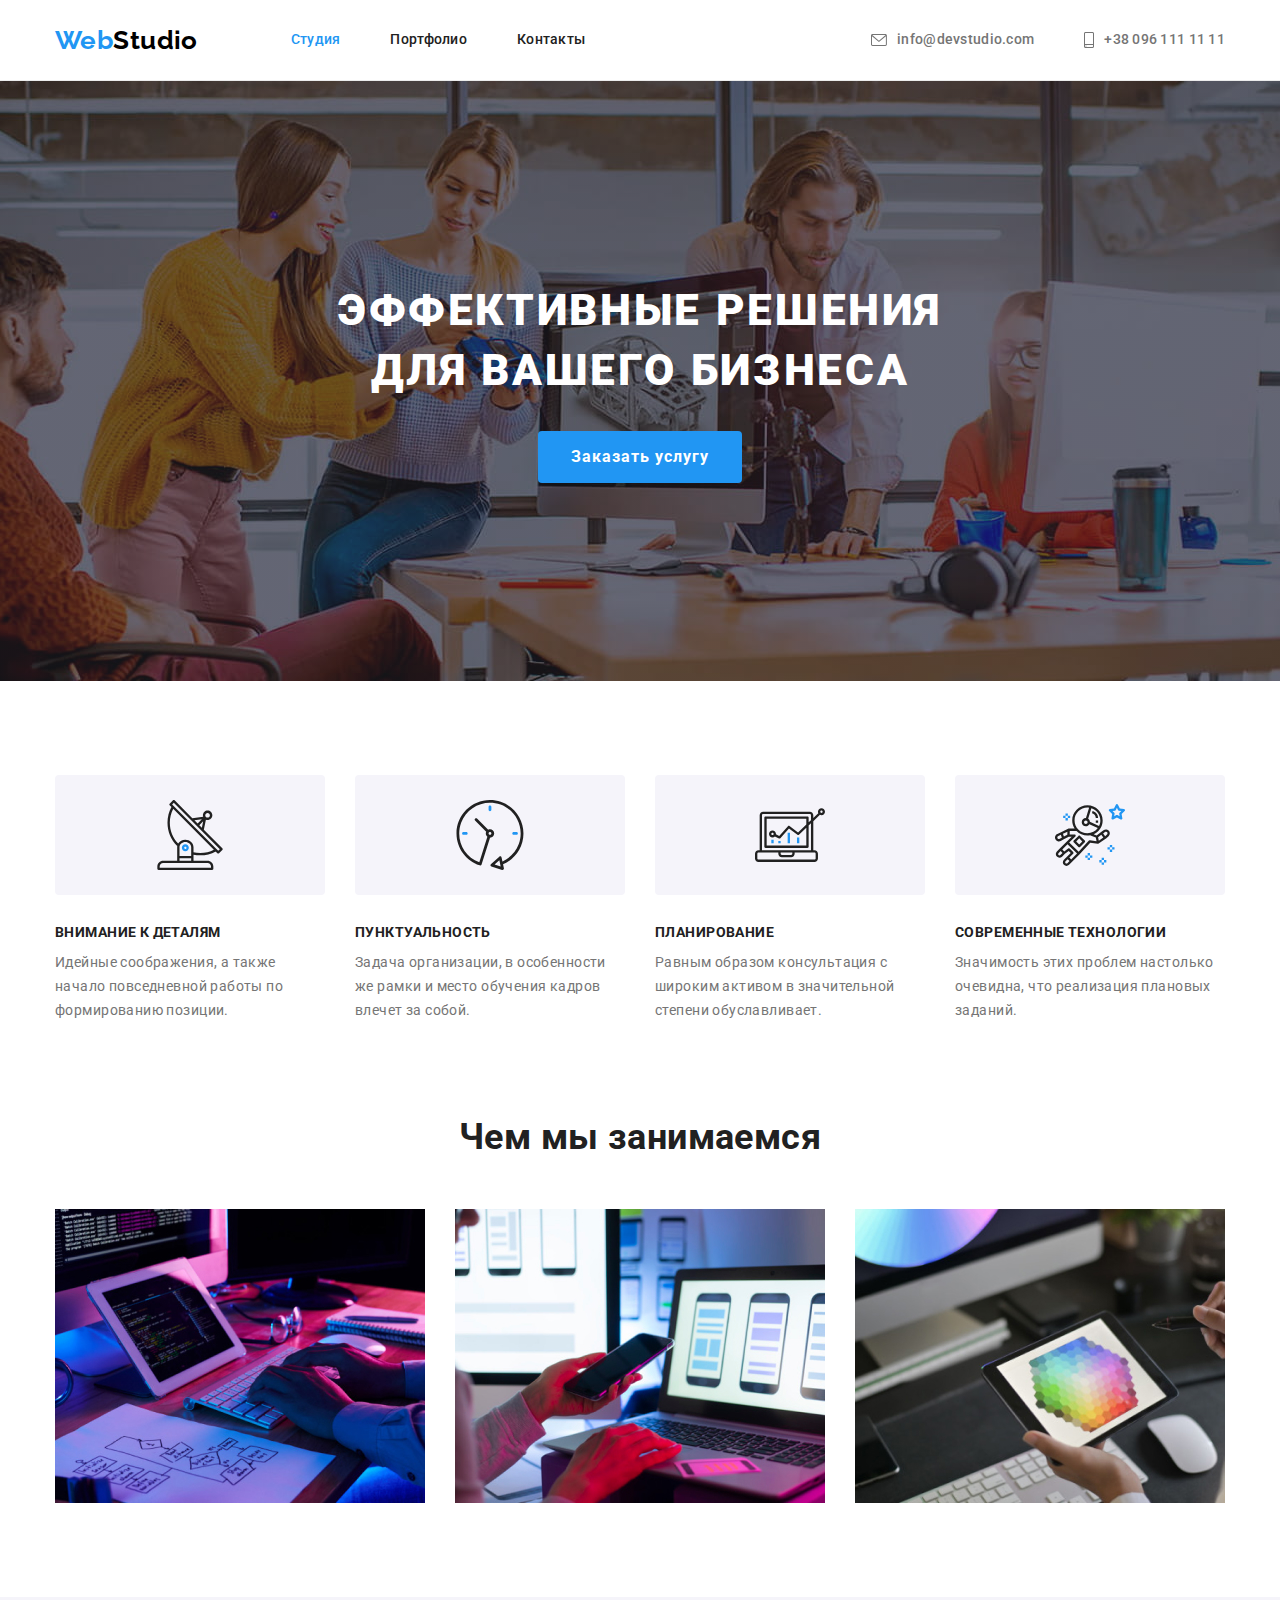
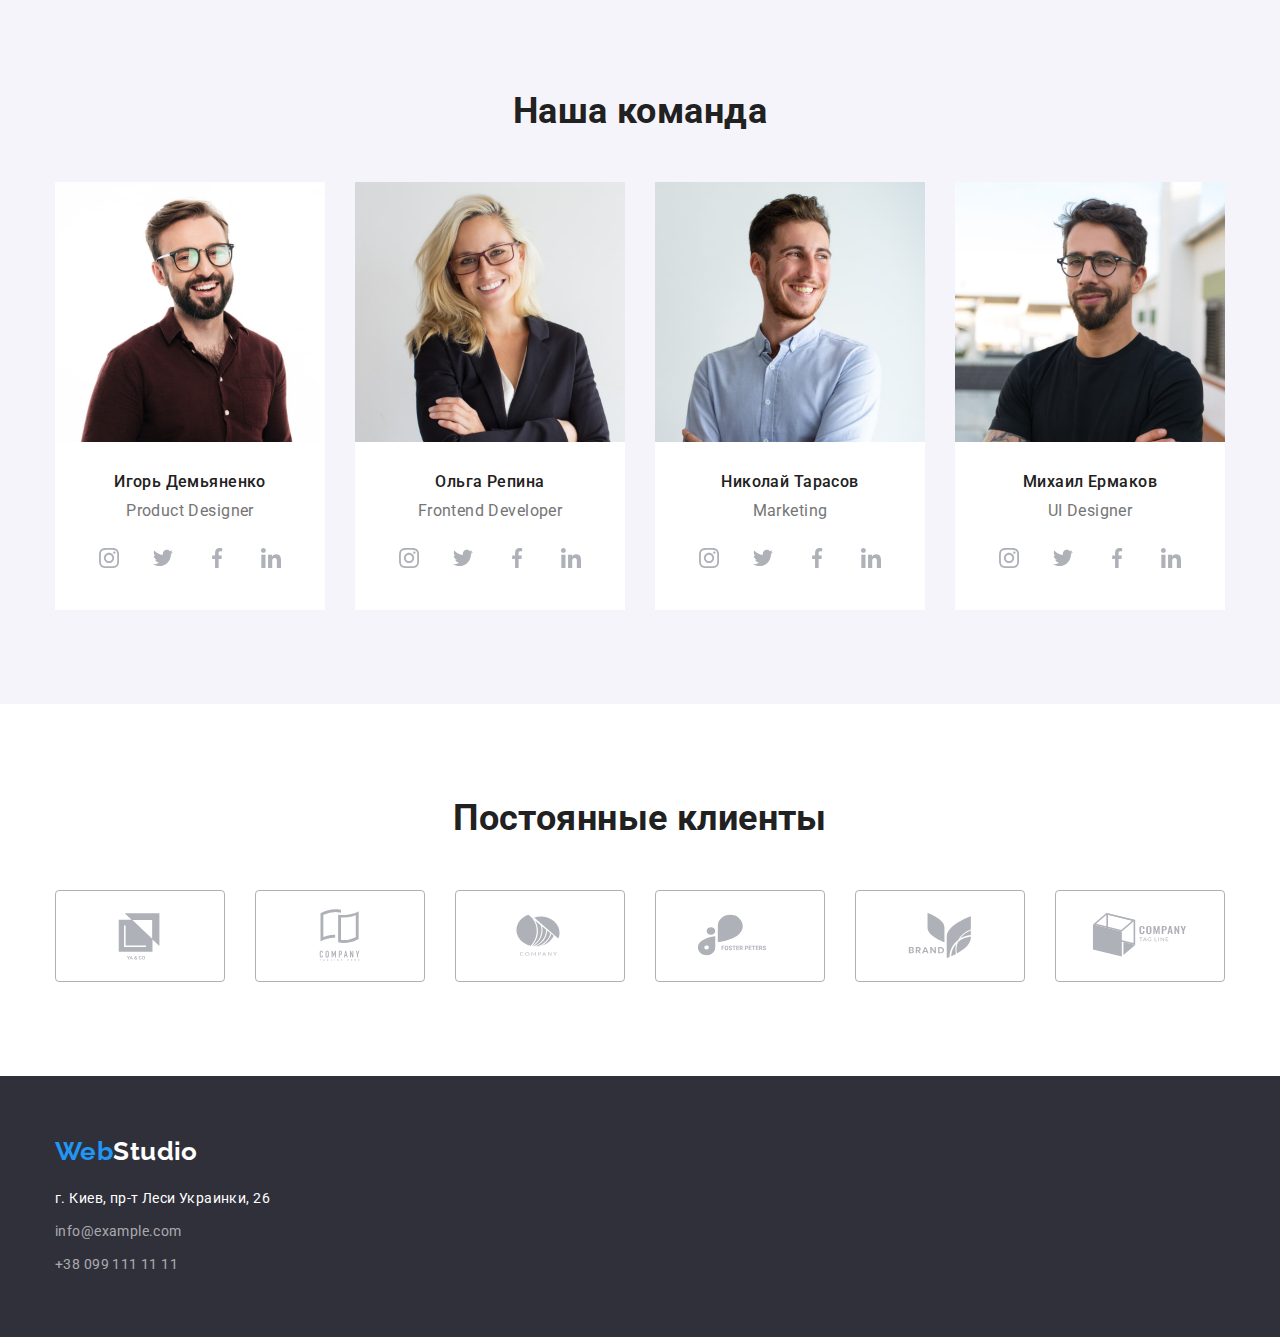
==== commit 03a00d3a: "Добавляет иконки в секцию преимущества" ====
--- a/index.html
+++ b/index.html
@@ -68,6 +68,11 @@
           <h2 class="visually-hidden">Особенности</h2>
           <ul class="list benefits-list">
             <li class="benefits-item">
+              <div class="place-icon">
+                <svg class="benefits-icon" width="70" height="70">
+                  <use href="./img/icons.svg#icon-antenna"></use>
+                </svg>
+              </div>
               <h3 class="benefits-title">Внимание к деталям</h3>
               <p class="benefits-text">
                 Идейные соображения, а также начало повседневной работы по
@@ -75,6 +80,11 @@
               </p>
             </li>
             <li class="benefits-item">
+              <div class="place-icon">
+                <svg class="benefits-icon" width="70" height="70">
+                  <use href="./img/icons.svg#icon-clock"></use>
+                </svg>
+              </div>
               <h3 class="benefits-title">Пунктуальность</h3>
               <p class="benefits-text">
                 Задача организации, в особенности же рамки и место обучения
@@ -82,6 +92,11 @@
               </p>
             </li>
             <li class="benefits-item">
+              <div class="place-icon">
+                <svg class="benefits-icon" width="70" height="70">
+                  <use href="./img/icons.svg#icon-diagram"></use>
+                </svg>
+              </div>
               <h3 class="benefits-title">Планирование</h3>
               <p class="benefits-text">
                 Равным образом консультация с широким активом в значительной
@@ -89,6 +104,11 @@
               </p>
             </li>
             <li class="benefits-item">
+              <div class="place-icon">
+                <svg class="benefits-icon" width="70" height="70">
+                  <use href="./img/icons.svg#icon-astronaut"></use>
+                </svg>
+              </div>
               <h3 class="benefits-title">Современные технологии</h3>
               <p class="benefits-text">
                 Значимость этих проблем настолько очевидна, что реализация
--- a/css/styles.css
+++ b/css/styles.css
@@ -65,7 +65,7 @@
   margin-right: auto;
   width: 1200px;
   padding: 0 15px;
-  outline: 2px solid red;
+  /* outline: 2px solid red; */
 }
 
 .header {
@@ -221,6 +221,16 @@
   margin-left: 30px;
 }
 
+.place-icon {
+  display: flex;
+  align-items: center;
+  justify-content: center;
+  height: 120px;
+  background-color: var(--portfolio-backgr-color);
+  border-radius: 4px;
+  margin-bottom: 30px;
+}
+
 .benefits-title {
   margin-bottom: 10px;
   color: var(--title-text-color);
@@ -355,6 +365,7 @@
   justify-content: center;
   width: 100%;
   height: 100%;
+  border-radius: 4px;
   color: var(--link-color);
   border: 1px solid var(--link-color);
 }
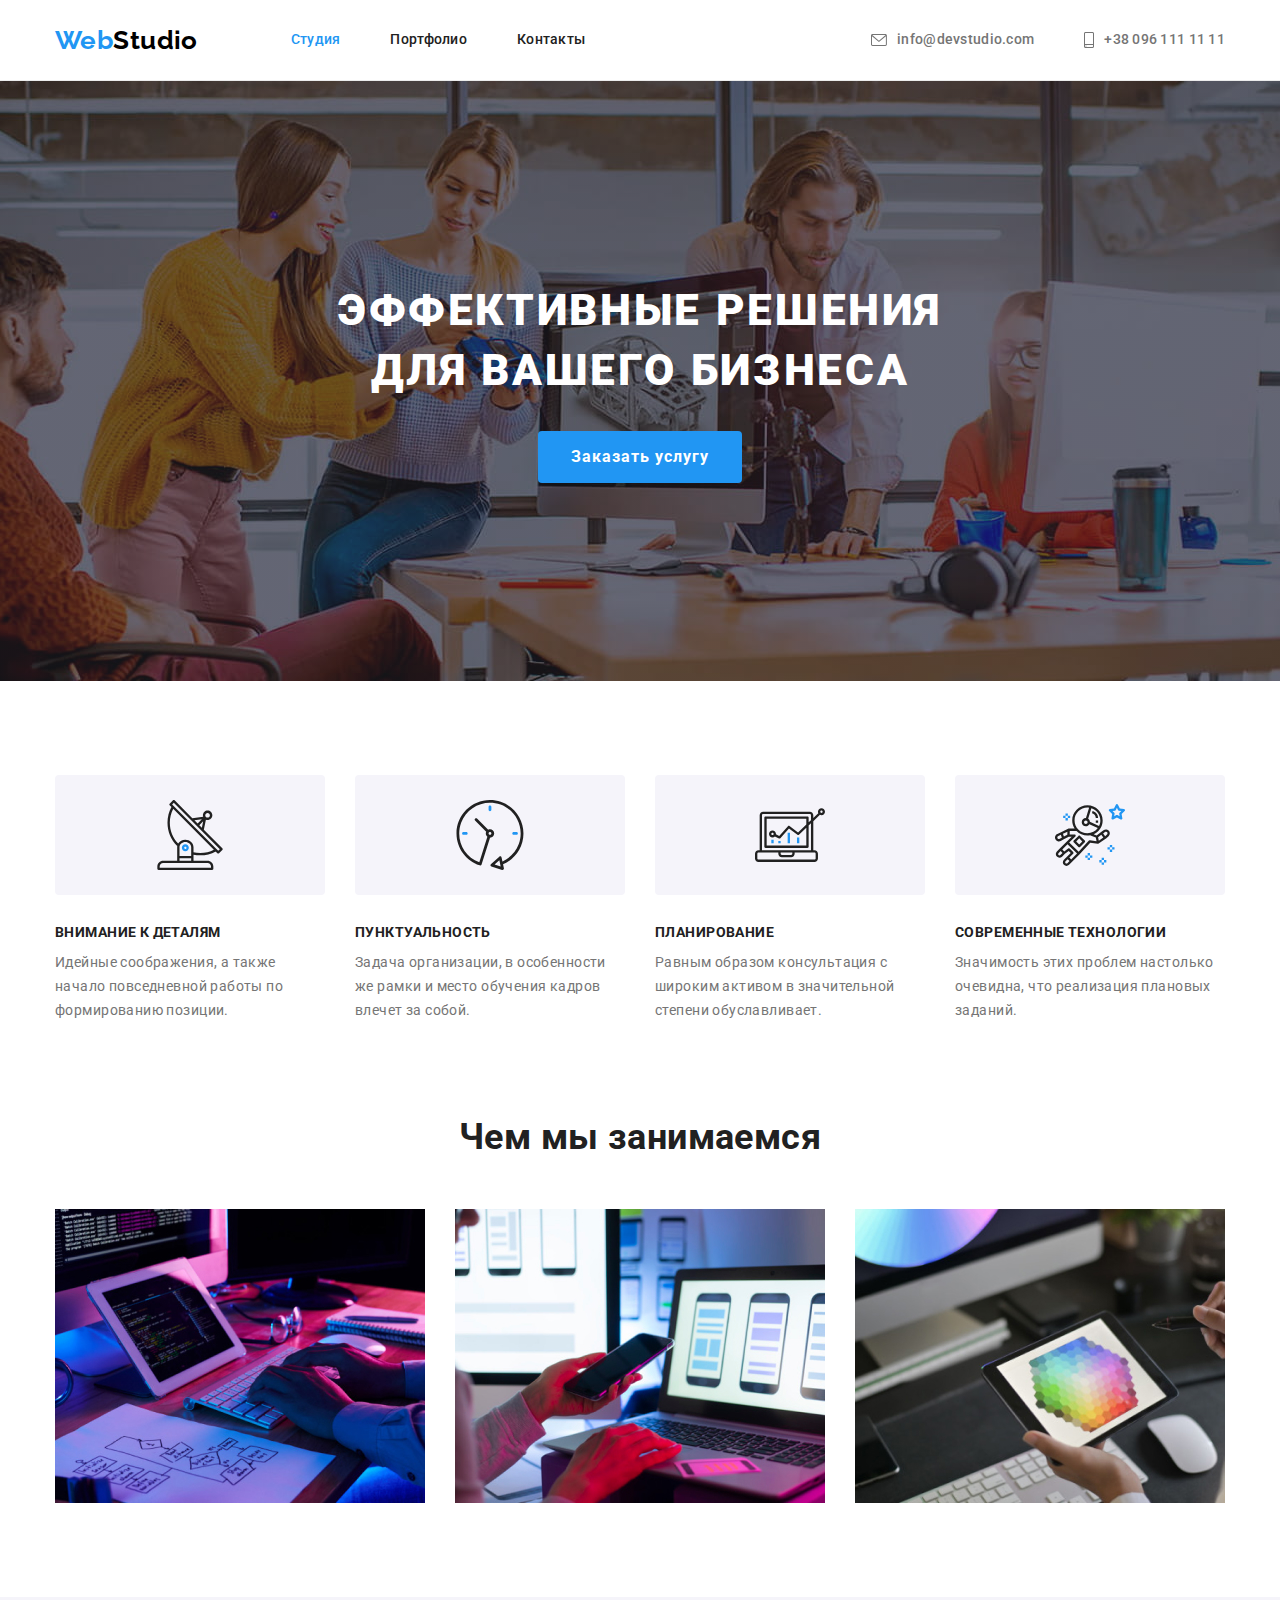
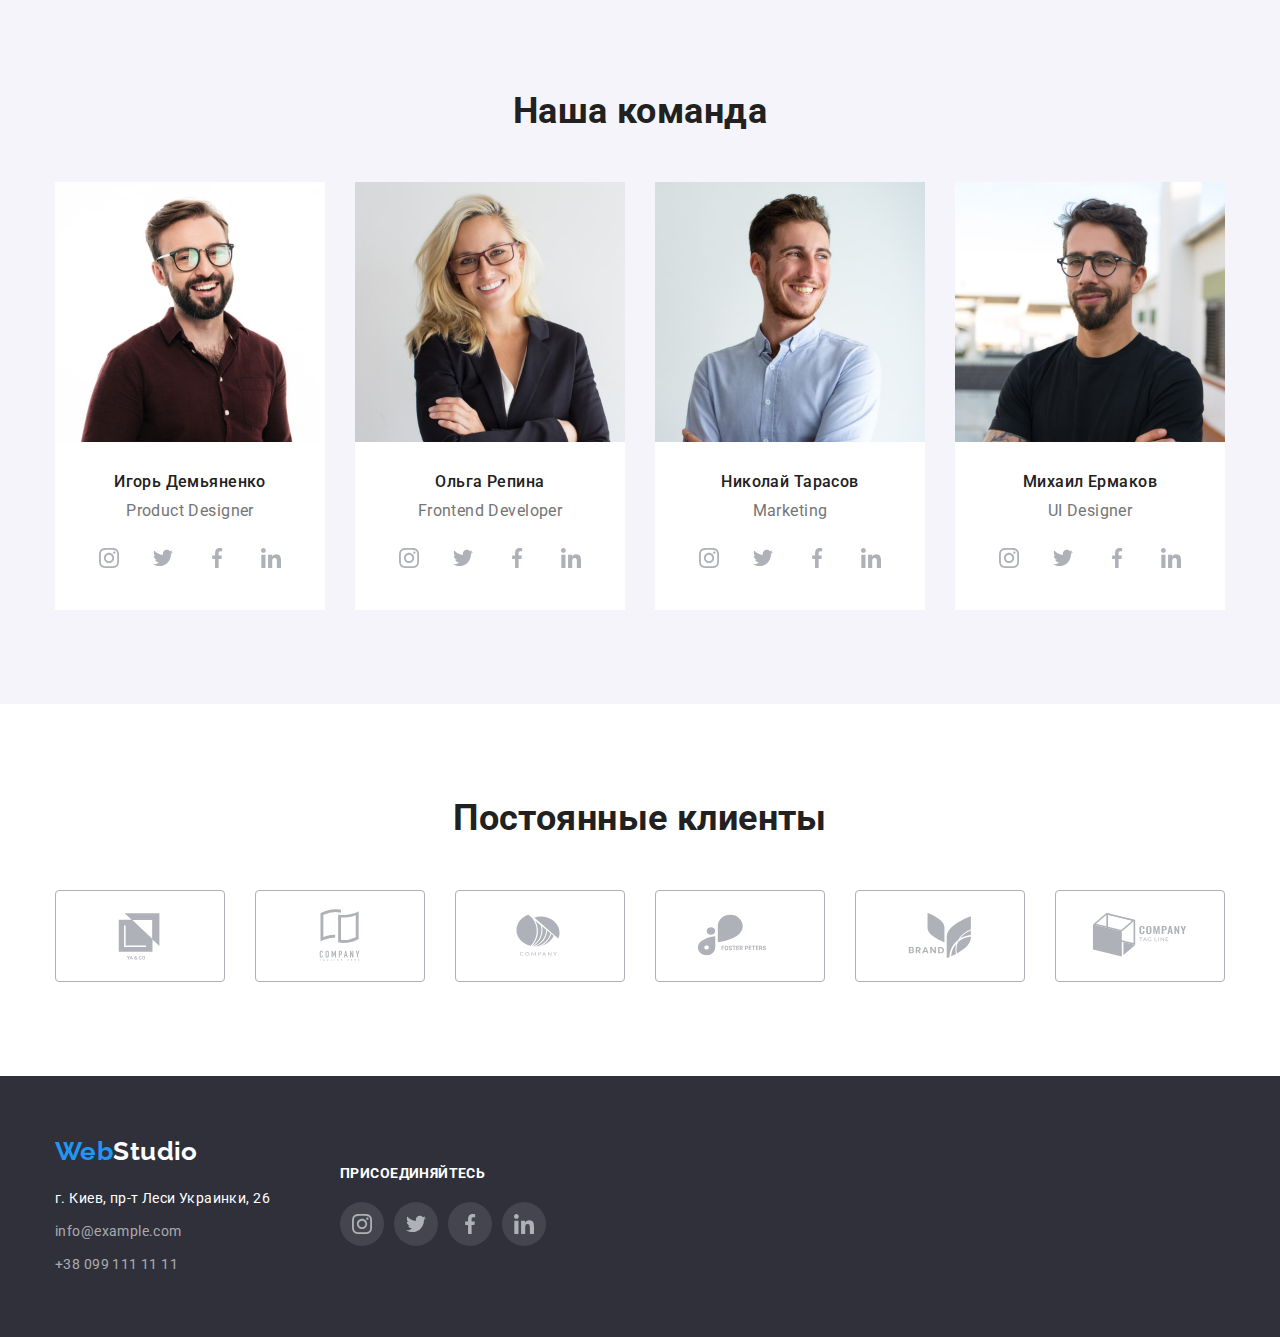
==== commit ca266e3b: "Добавляет иконки в футер" ====
--- a/index.html
+++ b/index.html
@@ -340,23 +340,55 @@
     </main>
     <!--Подвал-->
     <footer class="footer">
-      <div class="conteiner">
-        <a href="/" class="logo bottom-logo"
-          >Web<span class="logo-footer">Studio</span>
-        </a>
-        <address class="location">г. Киев, пр-т Леси Украинки, 26</address>
-        <ul class="list footer-contacts">
-          <li class="contact-item">
-            <a href="mailto:info@example.com" class="footer-link"
-              >info@example.com</a
-            >
-          </li>
-          <li class="contact-item">
-            <a href="tel:+380991111111" class="footer-link"
-              >+38 099 111 11 11</a
-            >
-          </li>
-        </ul>
+      <div class="conteiner bottom">
+        <div class="address">
+          <a href="/" class="logo bottom-logo"
+            >Web<span class="logo-footer">Studio</span>
+          </a>
+          <address class="location">г. Киев, пр-т Леси Украинки, 26</address>
+          <ul class="list footer-contacts">
+            <li class="contact-item">
+              <a href="mailto:info@example.com" class="footer-link"
+                >info@example.com</a
+              >
+            </li>
+            <li class="contact-item">
+              <a href="tel:+380991111111" class="footer-link"
+                >+38 099 111 11 11</a
+              >
+            </li>
+          </ul>
+        </div>
+        <div class="soc-icon-footer">
+          <h2 class="title-footer">присоединяйтесь</h2>
+          <ul class="list soc-icon-list">
+            <li class="soc-icon-item">
+              <a href="" class="soc-icon-link">
+                <svg class="soc-icon" width="20" height="20">
+                  <use href="./img/icons.svg#icon-instagram"></use>
+                </svg>
+              </a>
+            </li>
+            <li class="soc-icon-item">
+              <a href="" class="soc-icon-link"
+                ><svg class="soc-icon" width="20" height="20">
+                  <use href="./img/icons.svg#icon-twitter"></use></svg
+              ></a>
+            </li>
+            <li class="soc-icon-item">
+              <a href="" class="soc-icon-link"
+                ><svg class="soc-icon" width="20" height="20">
+                  <use href="./img/icons.svg#icon-facebook"></use></svg
+              ></a>
+            </li>
+            <li class="soc-icon-item">
+              <a href="" class="soc-icon-link"
+                ><svg class="soc-icon" width="20" height="20">
+                  <use href="./img/icons.svg#icon-linkedin"></use></svg
+              ></a>
+            </li>
+          </ul>
+        </div>
       </div>
     </footer>
   </body>
--- a/css/styles.css
+++ b/css/styles.css
@@ -455,6 +455,11 @@
   background-color: var(--special-backgr-color);
 }
 
+.bottom {
+  display: flex;
+  align-items: center;
+}
+
 .bottom-logo {
   display: inline-block;
   margin-bottom: 20px;
@@ -485,3 +490,24 @@
 .footer-link:focus {
   color: var(--accent-color);
 }
+
+.soc-icon-footer {
+  width: 206px;
+  height: 80px;
+  margin-left: 70px;
+}
+
+.title-footer {
+  margin-bottom: 20px;
+  color: var(--second-text-color);
+
+  font-size: 14px;
+  line-height: 1.14;
+  text-transform: uppercase;
+}
+
+.soc-icon-item {
+  border-radius: 50%;
+  color: var(--second-text-color);
+  background-color: rgba(100%, 100%, 100%, 10%);
+}
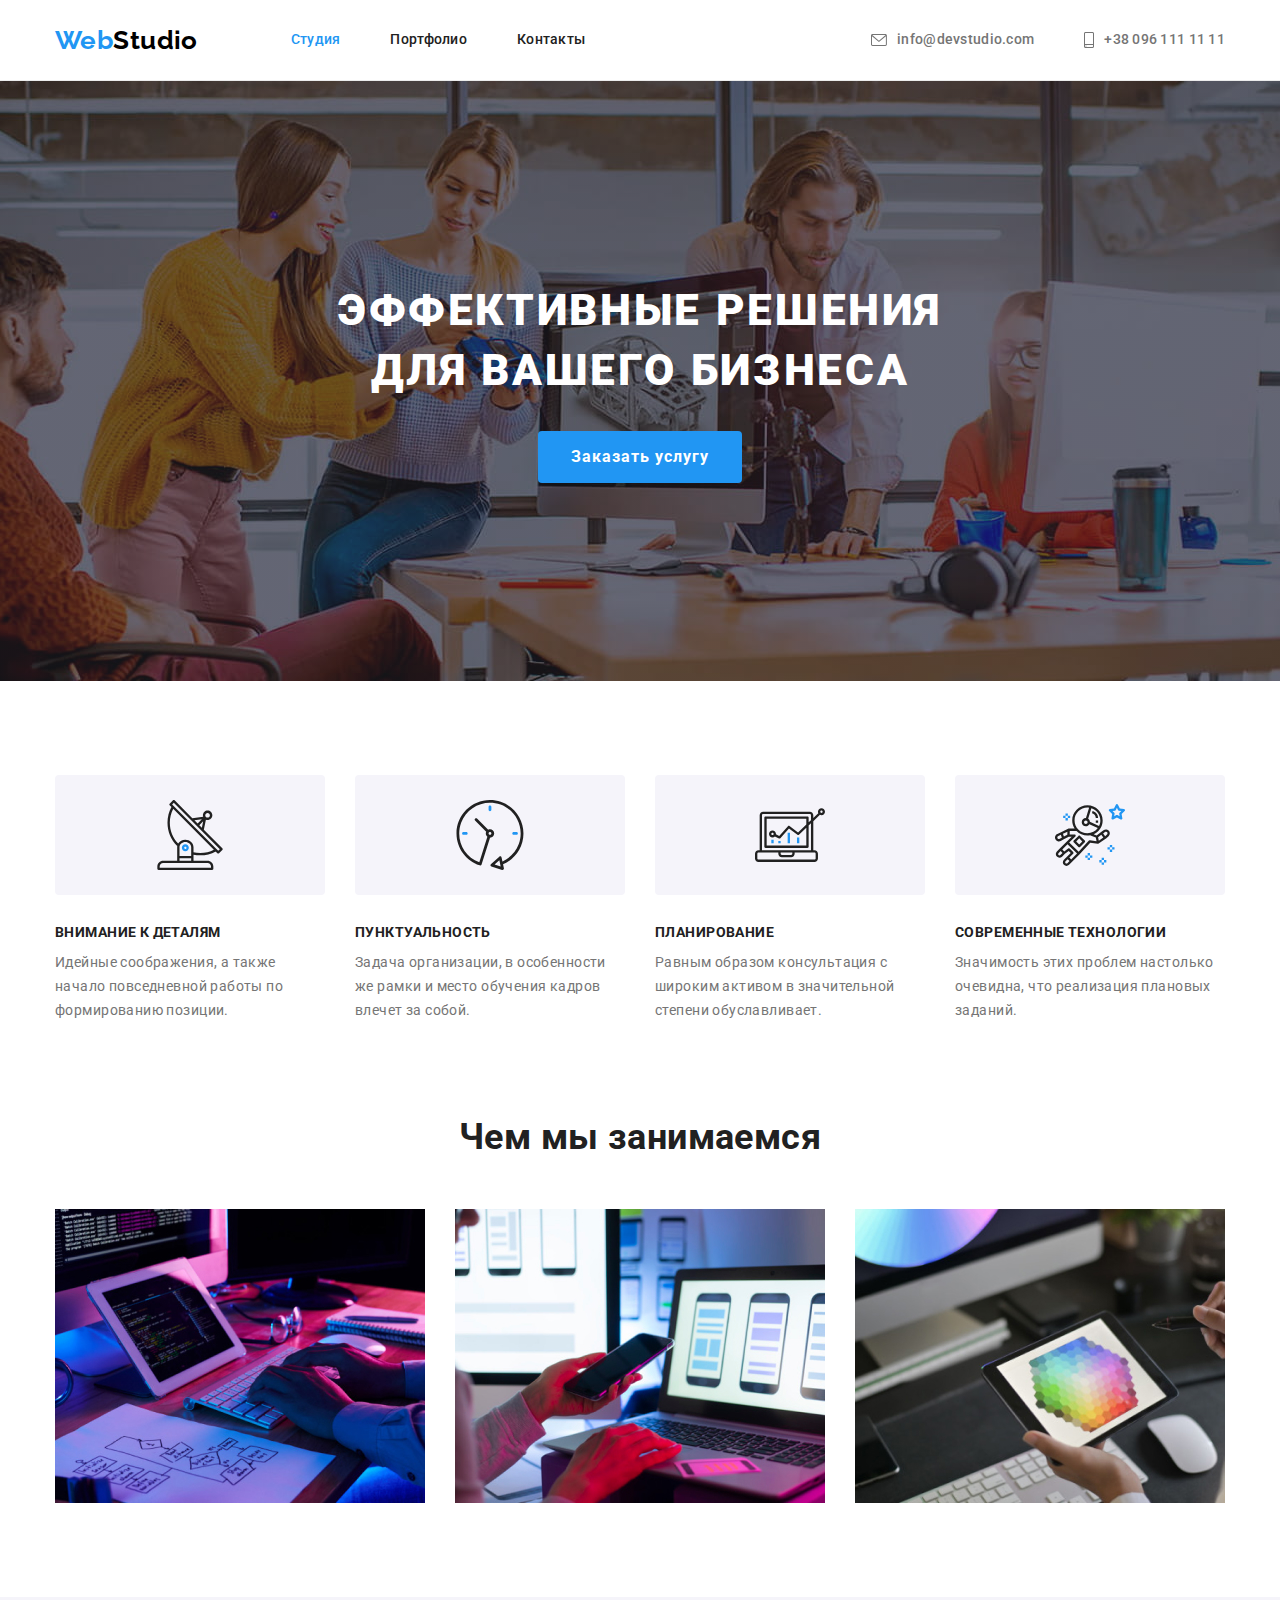
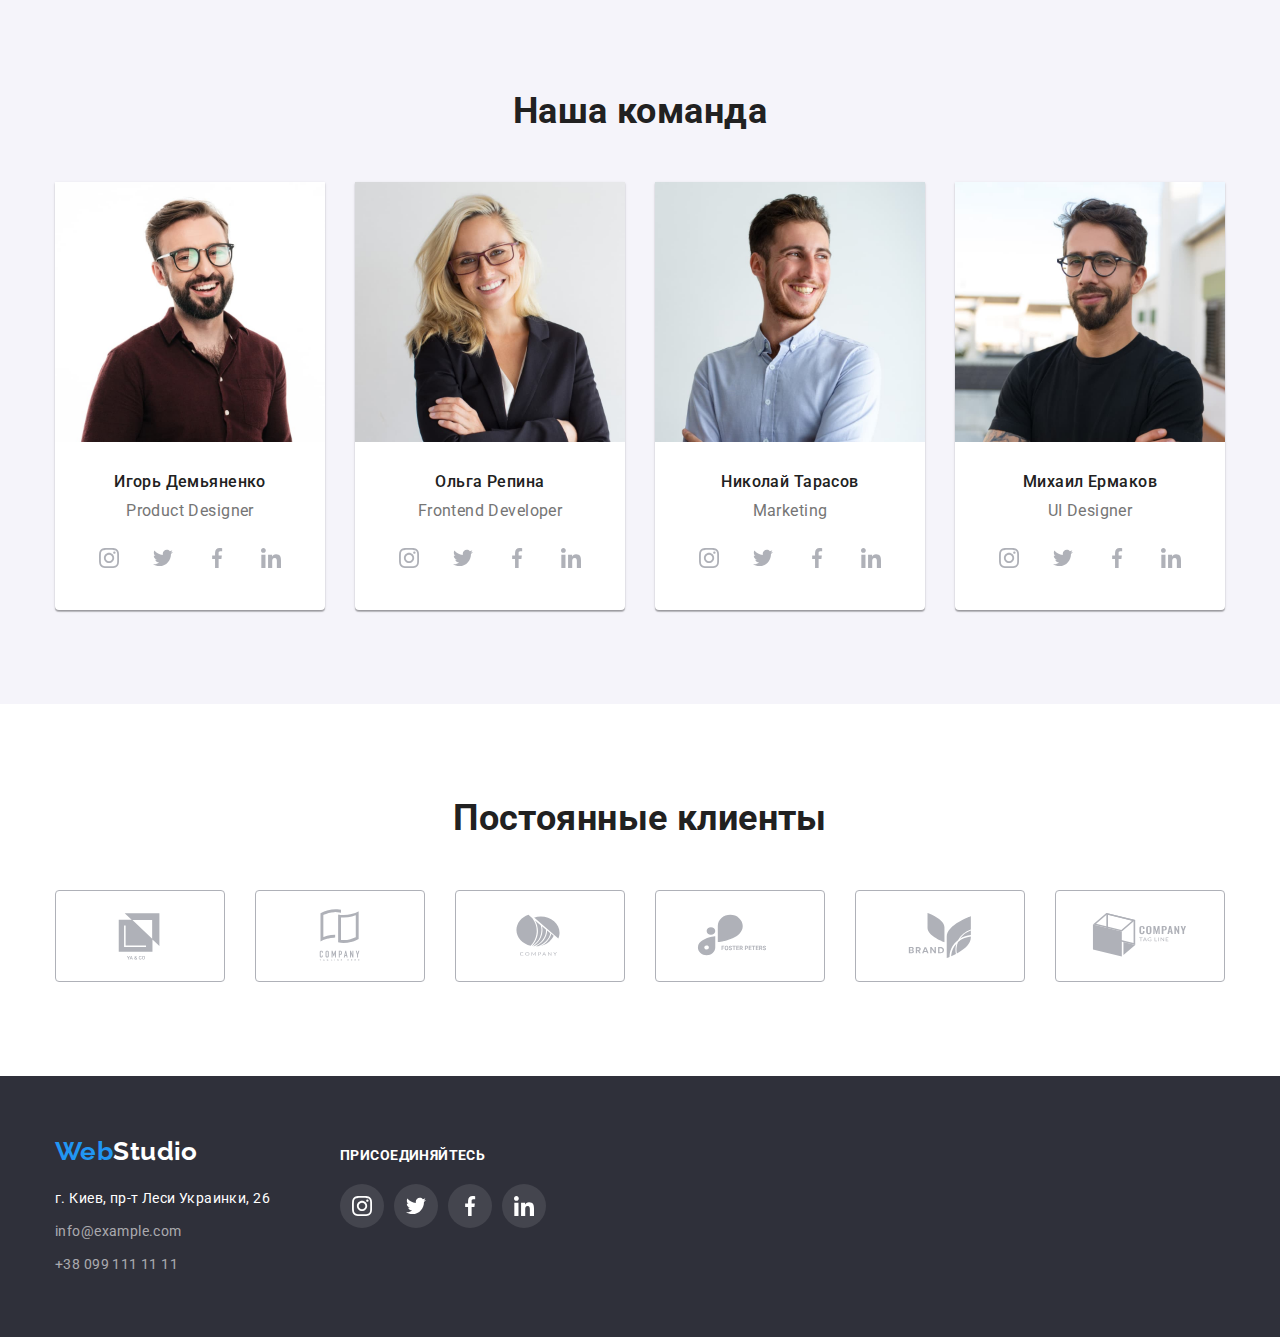
==== commit 49e80e7c: "Добавляет тени в карточки команды" ====
--- a/index.html
+++ b/index.html
@@ -363,29 +363,32 @@
           <h2 class="title-footer">присоединяйтесь</h2>
           <ul class="list soc-icon-list">
             <li class="soc-icon-item">
-              <a href="" class="soc-icon-link">
+              <a href="" class="soc-icon-link social-link">
                 <svg class="soc-icon" width="20" height="20">
                   <use href="./img/icons.svg#icon-instagram"></use>
                 </svg>
               </a>
             </li>
             <li class="soc-icon-item">
-              <a href="" class="soc-icon-link"
-                ><svg class="soc-icon" width="20" height="20">
-                  <use href="./img/icons.svg#icon-twitter"></use></svg
-              ></a>
+              <a href="" class="soc-icon-link social-link">
+                <svg class="soc-icon" width="20" height="20">
+                  <use href="./img/icons.svg#icon-twitter"></use>
+                </svg>
+              </a>
             </li>
             <li class="soc-icon-item">
-              <a href="" class="soc-icon-link"
-                ><svg class="soc-icon" width="20" height="20">
-                  <use href="./img/icons.svg#icon-facebook"></use></svg
-              ></a>
+              <a href="" class="soc-icon-link social-link">
+                <svg class="soc-icon" width="20" height="20">
+                  <use href="./img/icons.svg#icon-facebook"></use>
+                </svg>
+              </a>
             </li>
             <li class="soc-icon-item">
-              <a href="" class="soc-icon-link"
-                ><svg class="soc-icon" width="20" height="20">
-                  <use href="./img/icons.svg#icon-linkedin"></use></svg
-              ></a>
+              <a href="" class="soc-icon-link social-link">
+                <svg class="soc-icon" width="20" height="20">
+                  <use href="./img/icons.svg#icon-linkedin"></use>
+                </svg>
+              </a>
             </li>
           </ul>
         </div>
--- a/css/styles.css
+++ b/css/styles.css
@@ -281,6 +281,10 @@
 .team-card {
   flex-basis: calc(100% / 4 - 30px);
   margin: 15px;
+
+  box-shadow: 0px 1px 3px rgba(0, 0, 0, 0.12), 0px 1px 1px rgba(0, 0, 0, 0.14),
+    0px 2px 1px rgba(0, 0, 0, 0.2);
+  border-radius: 0px 0px 4px 4px;
 }
 
 .team-card {
@@ -457,7 +461,7 @@
 
 .bottom {
   display: flex;
-  align-items: center;
+  align-items: baseline;
 }
 
 .bottom-logo {
@@ -506,8 +510,7 @@
   text-transform: uppercase;
 }
 
-.soc-icon-item {
-  border-radius: 50%;
+.social-link {
   color: var(--second-text-color);
   background-color: rgba(100%, 100%, 100%, 10%);
 }
